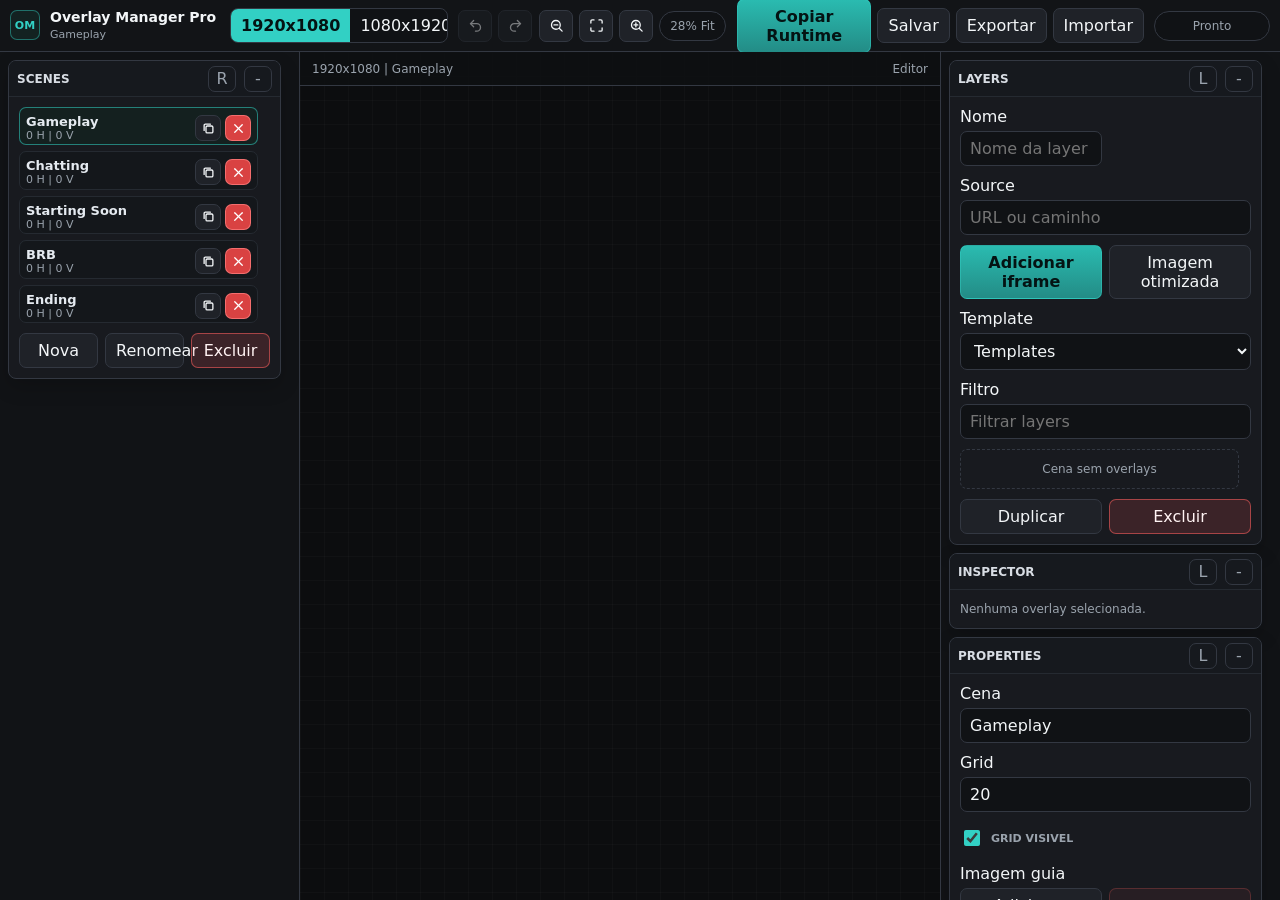
==== index.html @ 8af7e8f6 "Restore optimized image overlays" ====
<!doctype html>
<html lang="pt-BR">
<head>
  <meta charset="UTF-8">
  <meta name="viewport" content="width=device-width, initial-scale=1.0">
  <title>Overlay Manager Pro</title>
  <link rel="stylesheet" href="./styles.css?v=20260509-image-lite">
</head>
<body class="editor-shell">
  <div class="app" id="app">
    <header class="topbar">
      <div class="brand">
        <div class="brand-mark">OM</div>
        <div>
          <h1>Overlay Manager Pro</h1>
          <span id="sceneLabel">Gameplay</span>
        </div>
      </div>

      <div class="topbar-group segmented" aria-label="Layout">
        <button id="layoutHorizontal" type="button" class="segment active" title="Horizontal 1920x1080">1920x1080</button>
        <button id="layoutVertical" type="button" class="segment" title="Vertical 1080x1920">1080x1920</button>
      </div>

      <div class="topbar-group">
        <button id="undoBtn" type="button" class="icon-btn" title="Undo">Undo</button>
        <button id="redoBtn" type="button" class="icon-btn" title="Redo">Redo</button>
      </div>

      <div class="topbar-group">
        <button id="zoomOutBtn" type="button" class="icon-btn" title="Zoom out">-</button>
        <button id="zoomFitBtn" type="button" class="icon-btn" title="Fit">Fit</button>
        <button id="zoomInBtn" type="button" class="icon-btn" title="Zoom in">+</button>
        <span id="zoomLabel" class="pill">100%</span>
      </div>

      <div class="topbar-spacer"></div>

      <div class="topbar-group">
        <button id="copyRuntimeBtn" type="button" class="primary">Copiar Runtime</button>
        <button id="saveBtn" type="button">Salvar</button>
        <button id="exportBtn" type="button">Exportar</button>
        <button id="importBtn" type="button">Importar</button>
      </div>

      <div class="save-state" id="status">Pronto</div>
    </header>

    <div class="editor-layout">
      <aside class="dock dock-left" id="leftDock" aria-label="Paineis esquerda"></aside>

      <main class="canvas-area">
        <div class="canvas-ruler">
          <span id="canvasInfo">1920x1080</span>
          <span id="interactionInfo">Editor</span>
        </div>
        <div class="workspace" id="workspace">
          <div class="stage-wrap" id="stageWrap">
            <div class="stage" id="stage">
              <div class="stage-preview" id="stagePreview"></div>
              <div class="stage-grid" id="gridLayer"></div>
              <div class="stage-objects" id="stageObjects"></div>
              <div class="guides-layer" id="guidesLayer"></div>
            </div>
          </div>
        </div>
      </main>

      <aside class="dock dock-right" id="rightDock" aria-label="Paineis direita"></aside>
    </div>
  </div>

  <input id="importInput" type="file" accept="application/json" hidden>
  <input id="previewImageInput" type="file" accept="image/*" hidden>
  <input id="imageAssetInput" type="file" accept=".png,.jpg,.jpeg,.webp,.avif,.bmp,image/png,image/jpeg,image/webp,image/avif,image/bmp" multiple hidden>

  <script type="module" src="./src/app.js?v=20260509-image-lite"></script>
</body>
</html>
---- styles.css ----
:root {
  --bg: #0d0e10;
  --bg-soft: #121417;
  --panel: #181a1f;
  --panel-2: #1f2228;
  --panel-3: #252a31;
  --line: #333842;
  --line-soft: #252a31;
  --text: #f3f6f8;
  --muted: #9aa3ad;
  --muted-2: #6f7782;
  --accent: #32d0c4;
  --accent-2: #8cc152;
  --danger: #ef5b5b;
  --warn: #f3b44e;
  --shadow: 0 18px 45px rgba(0, 0, 0, 0.42);
  --radius: 8px;
  --font: Inter, ui-sans-serif, system-ui, -apple-system, BlinkMacSystemFont, "Segoe UI", Arial, sans-serif;
}

* {
  box-sizing: border-box;
}

html,
body {
  width: 100%;
  height: 100%;
  margin: 0;
}

body {
  font-family: var(--font);
  color: var(--text);
  background: var(--bg);
  overflow: hidden;
}

button,
input,
select,
textarea {
  font: inherit;
}

button {
  border: 1px solid var(--line);
  border-radius: 7px;
  color: var(--text);
  background: var(--panel-2);
  min-height: 32px;
  padding: 7px 10px;
  cursor: pointer;
  transition: background 140ms ease, border-color 140ms ease, color 140ms ease, transform 140ms ease;
}

button:hover {
  background: var(--panel-3);
  border-color: #48505c;
}

button:active {
  transform: translateY(1px);
}

button:disabled {
  opacity: 0.45;
  cursor: not-allowed;
}

button.primary {
  border-color: rgba(50, 208, 196, 0.46);
  background: linear-gradient(180deg, #2abbb0, #238c86);
  color: #041313;
  font-weight: 700;
}

button.danger {
  border-color: rgba(239, 91, 91, 0.6);
  color: #fff3f3;
  background: rgba(239, 91, 91, 0.16);
}

button.danger:hover {
  border-color: rgba(239, 91, 91, 0.82);
  background: rgba(239, 91, 91, 0.24);
}

button.ghost {
  background: transparent;
}

input,
select,
textarea {
  width: 100%;
  min-height: 32px;
  border: 1px solid var(--line);
  border-radius: 7px;
  color: var(--text);
  background: #101215;
  padding: 7px 9px;
  outline: none;
}

input:focus,
select:focus,
textarea:focus {
  border-color: var(--accent);
  box-shadow: 0 0 0 2px rgba(50, 208, 196, 0.16);
}

input[type="checkbox"] {
  width: 16px;
  height: 16px;
  min-height: 16px;
  padding: 0;
  accent-color: var(--accent);
}

.app {
  width: 100%;
  height: 100%;
  min-height: 0;
  display: grid;
  grid-template-rows: 52px 1fr;
  background:
    linear-gradient(180deg, rgba(255, 255, 255, 0.018), transparent 240px),
    var(--bg);
}

.topbar {
  display: flex;
  align-items: center;
  gap: 10px;
  min-width: 0;
  border-bottom: 1px solid var(--line);
  background: rgba(18, 20, 23, 0.96);
  padding: 8px 10px;
}

.brand {
  display: flex;
  align-items: center;
  gap: 10px;
  min-width: 210px;
}

.brand-mark {
  display: grid;
  place-items: center;
  width: 30px;
  height: 30px;
  border-radius: 7px;
  border: 1px solid rgba(50, 208, 196, 0.45);
  background: #132221;
  color: var(--accent);
  font-size: 11px;
  font-weight: 800;
  letter-spacing: 0;
}

.brand h1 {
  margin: 0;
  font-size: 14px;
  line-height: 1.1;
  letter-spacing: 0;
}

.brand span {
  display: block;
  margin-top: 2px;
  color: var(--muted);
  font-size: 11px;
}

.topbar-group {
  display: flex;
  align-items: center;
  gap: 6px;
  min-width: 0;
}

.topbar-spacer {
  flex: 1 1 auto;
}

.segmented {
  gap: 0;
  border: 1px solid var(--line);
  border-radius: 8px;
  overflow: hidden;
  background: #101215;
}

.segment {
  border: 0;
  border-radius: 0;
  background: transparent;
}

.segment.active {
  background: var(--accent);
  color: #041313;
  font-weight: 800;
}

.icon-btn {
  min-width: 34px;
  padding-left: 9px;
  padding-right: 9px;
}

.icon-only {
  display: inline-grid;
  place-items: center;
  line-height: 0;
}

.icon-only svg {
  width: 15px;
  height: 15px;
  fill: none;
  stroke: currentColor;
  stroke-width: 2.1;
  stroke-linecap: round;
  stroke-linejoin: round;
}

.pill,
.save-state {
  display: inline-flex;
  align-items: center;
  justify-content: center;
  min-height: 30px;
  border: 1px solid var(--line);
  border-radius: 999px;
  color: var(--muted);
  background: #101215;
  padding: 5px 10px;
  font-size: 12px;
  white-space: nowrap;
}

.save-state {
  min-width: 116px;
}

.editor-layout {
  min-height: 0;
  height: 100%;
  overflow: hidden;
  display: grid;
  grid-template-columns: minmax(250px, 300px) minmax(360px, 1fr) minmax(280px, 340px);
}

.dock {
  height: 100%;
  max-height: 100%;
  min-height: 0;
  min-width: 0;
  overflow-x: hidden;
  overflow-y: auto;
  overscroll-behavior: contain;
  scrollbar-gutter: stable;
  display: flex;
  flex-direction: column;
  gap: 8px;
  padding: 8px;
  background: #111316;
}

.dock-left {
  border-right: 1px solid var(--line);
}

.dock-right {
  border-left: 1px solid var(--line);
}

.dock-panel {
  flex: 0 0 auto;
  display: flex;
  flex-direction: column;
  min-width: 0;
  min-height: 0;
  max-height: calc(100vh - 72px);
  border: 1px solid var(--line);
  border-radius: var(--radius);
  background: var(--panel);
  overflow: hidden;
  box-shadow: 0 8px 20px rgba(0, 0, 0, 0.18);
}

.panel-header {
  display: flex;
  align-items: center;
  gap: 8px;
  width: 100%;
  min-height: 36px;
  border-bottom: 1px solid var(--line-soft);
  background: #16191e;
  padding: 0 8px;
}

.panel-title {
  flex: 1 1 auto;
  min-width: 0;
  border: 0;
  background: transparent;
  color: #d8dde4;
  padding: 0;
  text-align: left;
  font-size: 12px;
  font-weight: 800;
  text-transform: uppercase;
}

.panel-action {
  width: 28px;
  min-width: 28px;
  min-height: 26px;
  padding: 0;
  color: var(--muted);
  background: transparent;
}

.panel-content {
  display: flex;
  flex-direction: column;
  gap: 10px;
  min-width: 0;
  min-height: 0;
  overflow-x: hidden;
  overflow-y: auto;
  overscroll-behavior: contain;
  padding: 10px;
}

.dock-panel.collapsed .panel-content {
  display: none;
}

.canvas-area {
  min-width: 0;
  min-height: 0;
  display: grid;
  grid-template-rows: 34px 1fr;
  background:
    linear-gradient(90deg, rgba(255, 255, 255, 0.018) 1px, transparent 1px),
    linear-gradient(rgba(255, 255, 255, 0.018) 1px, transparent 1px),
    #0c0d0f;
  background-size: 24px 24px;
}

.canvas-ruler {
  display: flex;
  align-items: center;
  justify-content: space-between;
  gap: 12px;
  border-bottom: 1px solid var(--line);
  color: var(--muted);
  background: rgba(14, 16, 18, 0.9);
  padding: 0 12px;
  font-size: 12px;
}

.workspace {
  position: relative;
  overflow: auto;
  overscroll-behavior: contain;
  scrollbar-gutter: stable;
  padding: 42px;
  display: grid;
  place-items: center;
}

.dock,
.panel-content,
.scene-list,
.layer-list,
.workspace {
  scrollbar-width: thin;
  scrollbar-color: #48505c #101215;
}

.dock::-webkit-scrollbar,
.panel-content::-webkit-scrollbar,
.scene-list::-webkit-scrollbar,
.layer-list::-webkit-scrollbar,
.workspace::-webkit-scrollbar {
  width: 10px;
  height: 10px;
}

.dock::-webkit-scrollbar-track,
.panel-content::-webkit-scrollbar-track,
.scene-list::-webkit-scrollbar-track,
.layer-list::-webkit-scrollbar-track,
.workspace::-webkit-scrollbar-track {
  background: #101215;
}

.dock::-webkit-scrollbar-thumb,
.panel-content::-webkit-scrollbar-thumb,
.scene-list::-webkit-scrollbar-thumb,
.layer-list::-webkit-scrollbar-thumb,
.workspace::-webkit-scrollbar-thumb {
  border: 2px solid #101215;
  border-radius: 999px;
  background: #48505c;
}

.stage-wrap {
  position: relative;
  flex: none;
  transform-origin: center center;
  box-shadow: var(--shadow);
}

.stage {
  position: relative;
  overflow: hidden;
  background:
    linear-gradient(45deg, #15171b 25%, transparent 25%),
    linear-gradient(-45deg, #15171b 25%, transparent 25%),
    linear-gradient(45deg, transparent 75%, #15171b 75%),
    linear-gradient(-45deg, transparent 75%, #15171b 75%),
    #0f1114;
  background-position: 0 0, 0 10px, 10px -10px, -10px 0;
  background-size: 20px 20px;
  outline: 1px solid rgba(255, 255, 255, 0.14);
}

.stage.drop-target {
  outline: 2px solid var(--accent);
  box-shadow: 0 0 0 5px rgba(50, 208, 196, 0.16), var(--shadow);
}

.stage-preview,
.stage-grid,
.stage-objects,
.guides-layer {
  position: absolute;
  inset: 0;
}

.stage-preview {
  z-index: 0;
  pointer-events: none;
  background-position: center;
  background-repeat: no-repeat;
  background-size: 100% 100%;
}

.stage-grid {
  z-index: 1;
  pointer-events: none;
  opacity: 0.55;
  background-image:
    linear-gradient(rgba(255, 255, 255, 0.045) 1px, transparent 1px),
    linear-gradient(90deg, rgba(255, 255, 255, 0.045) 1px, transparent 1px),
    linear-gradient(rgba(50, 208, 196, 0.11) 1px, transparent 1px),
    linear-gradient(90deg, rgba(50, 208, 196, 0.11) 1px, transparent 1px);
  background-size:
    var(--grid-size, 20px) var(--grid-size, 20px),
    var(--grid-size, 20px) var(--grid-size, 20px),
    calc(var(--grid-size, 20px) * 5) calc(var(--grid-size, 20px) * 5),
    calc(var(--grid-size, 20px) * 5) calc(var(--grid-size, 20px) * 5);
}

.stage-grid.hidden {
  display: none;
}

.guides-layer {
  pointer-events: none;
  z-index: 999999;
}

.stage-objects {
  z-index: 2;
}

.guide {
  position: absolute;
  background: var(--accent);
  box-shadow: 0 0 0 1px rgba(50, 208, 196, 0.18), 0 0 14px rgba(50, 208, 196, 0.38);
}

.guide.vertical {
  top: 0;
  bottom: 0;
  width: 1px;
}

.guide.horizontal {
  left: 0;
  right: 0;
  height: 1px;
}

.overlay-node {
  position: absolute;
  min-width: 12px;
  min-height: 12px;
  border: 1px solid rgba(255, 255, 255, 0.28);
  background: rgba(50, 208, 196, 0.045);
  user-select: none;
  touch-action: none;
  overflow: visible;
  transform-origin: center center;
}

.overlay-node.selected {
  border-color: var(--accent);
  box-shadow: 0 0 0 1px rgba(50, 208, 196, 0.7), 0 0 0 4px rgba(50, 208, 196, 0.1);
}

.overlay-node.locked {
  border-color: rgba(243, 180, 78, 0.7);
}

.overlay-node.hidden {
  display: none;
}

.overlay-viewport {
  position: absolute;
  inset: 0;
  overflow: hidden;
  border-radius: inherit;
  background: transparent;
}

.overlay-scaler {
  position: absolute;
  left: 0;
  top: 0;
  overflow: hidden;
  transform-origin: 0 0;
}

.overlay-media {
  position: absolute;
  max-width: none;
  border: 0;
  pointer-events: none;
  display: block;
  border-radius: inherit;
}

.overlay-media.fill {
  object-fit: fill;
}

.overlay-media.contain {
  object-fit: contain;
}

.overlay-media.cover {
  object-fit: cover;
}

.overlay-placeholder {
  position: absolute;
  inset: 0;
  display: grid;
  place-items: center;
  padding: 10px;
  color: var(--muted);
  background: rgba(16, 18, 21, 0.88);
  text-align: center;
  font-size: 13px;
}

.overlay-label {
  position: absolute;
  left: 0;
  top: -27px;
  max-width: 100%;
  height: 22px;
  display: none;
  align-items: center;
  gap: 6px;
  border: 1px solid rgba(50, 208, 196, 0.35);
  border-radius: 6px;
  color: #e9fbfa;
  background: rgba(12, 14, 16, 0.94);
  padding: 3px 7px;
  font-size: 11px;
  white-space: nowrap;
  overflow: hidden;
  text-overflow: ellipsis;
  pointer-events: none;
}

.overlay-node.selected .overlay-label {
  display: flex;
}

.crop-badge {
  color: var(--warn);
}

.handle {
  position: absolute;
  z-index: 4;
  background: #f6fbfb;
  border: 1px solid #0c0d0f;
  box-shadow: 0 0 0 1px var(--accent);
}

.handle.nw,
.handle.ne,
.handle.sw,
.handle.se {
  width: 10px;
  height: 10px;
  border-radius: 3px;
}

.handle.nw { left: -5px; top: -5px; cursor: nwse-resize; }
.handle.ne { right: -5px; top: -5px; cursor: nesw-resize; }
.handle.sw { left: -5px; bottom: -5px; cursor: nesw-resize; }
.handle.se { right: -5px; bottom: -5px; cursor: nwse-resize; }

.handle.n,
.handle.s {
  left: 50%;
  width: 34px;
  height: 7px;
  border-radius: 999px;
  transform: translateX(-50%);
}

.handle.n { top: -4px; cursor: ns-resize; }
.handle.s { bottom: -4px; cursor: ns-resize; }

.handle.e,
.handle.w {
  top: 50%;
  width: 7px;
  height: 34px;
  border-radius: 999px;
  transform: translateY(-50%);
}

.handle.e { right: -4px; cursor: ew-resize; }
.handle.w { left: -4px; cursor: ew-resize; }

.scene-list,
.layer-list {
  display: flex;
  flex-direction: column;
  gap: 6px;
  min-height: 0;
  overflow-x: hidden;
  overflow-y: auto;
  overscroll-behavior: contain;
  padding-right: 2px;
  scrollbar-gutter: stable;
}

.scene-list {
  max-height: clamp(120px, 24vh, 260px);
}

.layer-list {
  max-height: clamp(220px, 46vh, 620px);
}

.scene-row,
.layer-row {
  display: grid;
  align-items: center;
  gap: 7px;
  min-height: 34px;
  border: 1px solid var(--line-soft);
  border-radius: 7px;
  background: #14171b;
  padding: 6px;
}

.layer-row[draggable="true"] {
  cursor: grab;
}

.layer-row.dragging {
  opacity: 0.55;
  cursor: grabbing;
}

.layer-row.drag-over-before {
  border-top-color: var(--accent);
  box-shadow: inset 0 4px 0 var(--accent), 0 -2px 0 rgba(50, 208, 196, 0.45);
}

.layer-row.drag-over-after {
  border-bottom-color: var(--accent);
  box-shadow: inset 0 -4px 0 var(--accent), 0 2px 0 rgba(50, 208, 196, 0.45);
}

.scene-row {
  grid-template-columns: 1fr auto;
}

.scene-row.active,
.layer-row.active {
  border-color: rgba(50, 208, 196, 0.55);
  background: #14201f;
}

.row-title {
  min-width: 0;
  overflow: hidden;
  color: #e5eaf0;
  font-size: 13px;
  font-weight: 700;
  text-overflow: ellipsis;
  white-space: nowrap;
}

.row-subtitle {
  min-width: 0;
  overflow: hidden;
  color: var(--muted);
  font-size: 11px;
  text-overflow: ellipsis;
  white-space: nowrap;
}

.layer-row {
  grid-template-columns: 42px minmax(0, 1fr);
  align-items: start;
}

.layer-thumb {
  width: 42px;
  height: 30px;
  display: grid;
  place-items: center;
  overflow: hidden;
  border: 1px solid var(--line);
  border-radius: 6px;
  color: var(--muted);
  background: #101215;
  font-size: 10px;
  font-weight: 800;
}

.layer-thumb.muted {
  opacity: 0.45;
}

.layer-thumb img {
  width: 100%;
  height: 100%;
  object-fit: cover;
  display: block;
}

.row-actions {
  grid-column: 2;
  display: flex;
  align-items: center;
  flex-wrap: wrap;
  gap: 4px;
  min-width: 0;
}

.mini-btn {
  width: 26px;
  height: 26px;
  min-width: 26px;
  min-height: 26px;
  padding: 0;
  font-size: 11px;
}

.mini-btn.danger {
  border-color: rgba(255, 128, 128, 0.72);
  color: #fff;
  background: #d94242;
}

.mini-btn.danger:hover {
  border-color: rgba(255, 170, 170, 0.9);
  background: #ef5b5b;
}

.form-grid {
  display: grid;
  grid-template-columns: repeat(2, minmax(0, 1fr));
  gap: 8px;
}

.form-grid.four {
  grid-template-columns: repeat(4, minmax(0, 1fr));
}

.field {
  display: flex;
  flex-direction: column;
  gap: 5px;
  min-width: 0;
}

.field label,
.check-row span {
  color: var(--muted);
  font-size: 11px;
  font-weight: 700;
  text-transform: uppercase;
}

.check-row {
  display: flex;
  align-items: center;
  gap: 8px;
  min-height: 32px;
}

.button-row {
  display: flex;
  flex-wrap: wrap;
  gap: 7px;
}

.button-row > * {
  flex: 1 1 74px;
  min-width: 0;
}

.icon-button-row {
  display: grid;
  grid-template-columns: repeat(6, minmax(0, 1fr));
  gap: 6px;
}

.drop-zone {
  display: grid;
  place-items: center;
  min-height: 42px;
  border: 1px dashed var(--line);
  border-radius: 7px;
  color: var(--muted);
  background: #101215;
  padding: 10px;
  text-align: center;
  font-size: 12px;
}

.drop-zone.drop-active {
  border-color: var(--accent);
  color: #dffbf8;
  background: rgba(50, 208, 196, 0.11);
}

.toast-stack {
  position: fixed;
  right: 16px;
  bottom: 16px;
  z-index: 1000;
  display: flex;
  flex-direction: column;
  gap: 8px;
  pointer-events: none;
}

.toast {
  min-width: 180px;
  max-width: 320px;
  border: 1px solid rgba(50, 208, 196, 0.36);
  border-radius: 7px;
  color: #e9fbfa;
  background: rgba(12, 14, 16, 0.94);
  box-shadow: var(--shadow);
  padding: 9px 11px;
  font-size: 12px;
  opacity: 0;
  transform: translateY(8px);
  transition: opacity 160ms ease, transform 160ms ease;
}

.toast.show {
  opacity: 1;
  transform: translateY(0);
}

.empty {
  border: 1px dashed var(--line);
  border-radius: 7px;
  color: var(--muted);
  padding: 12px;
  text-align: center;
  font-size: 12px;
}

.inspector-empty {
  color: var(--muted);
  font-size: 12px;
  line-height: 1.5;
}

.runtime-shell {
  background: transparent;
}

.runtime-root {
  position: fixed;
  inset: 0;
  overflow: hidden;
  background: transparent;
}

.runtime-stage {
  position: absolute;
  left: 0;
  top: 0;
  overflow: hidden;
  transform-origin: 0 0;
  background: transparent;
  contain: layout paint style;
}

.runtime-stage .overlay-node {
  border: 0;
  background: transparent;
  overflow: hidden;
}

.runtime-stage .overlay-label,
.runtime-stage .handle {
  display: none;
}

.runtime-error {
  position: absolute;
  left: 50%;
  top: 50%;
  width: min(760px, 80%);
  transform: translate(-50%, -50%);
  border: 2px solid rgba(239, 91, 91, 0.8);
  border-radius: 8px;
  color: #fff4f4;
  background: rgba(18, 20, 23, 0.96);
  padding: 22px 26px;
  text-align: center;
  font: 700 30px/1.35 Arial, sans-serif;
}

@media (max-width: 1100px) {
  .topbar {
    flex-wrap: wrap;
    height: auto;
    min-height: 52px;
  }

  .app {
    grid-template-rows: auto 1fr;
  }

  .editor-layout {
    grid-template-columns: 220px minmax(320px, 1fr);
  }

  .dock-right {
    position: absolute;
    right: 0;
    top: 52px;
    bottom: 0;
    width: 300px;
    z-index: 20;
    box-shadow: var(--shadow);
  }
}

@media (max-width: 760px) {
  .editor-layout {
    grid-template-columns: 1fr;
  }

  .dock-left,
  .dock-right {
    display: none;
  }

  .workspace {
    padding: 20px;
  }

  .brand {
    min-width: 160px;
  }
}
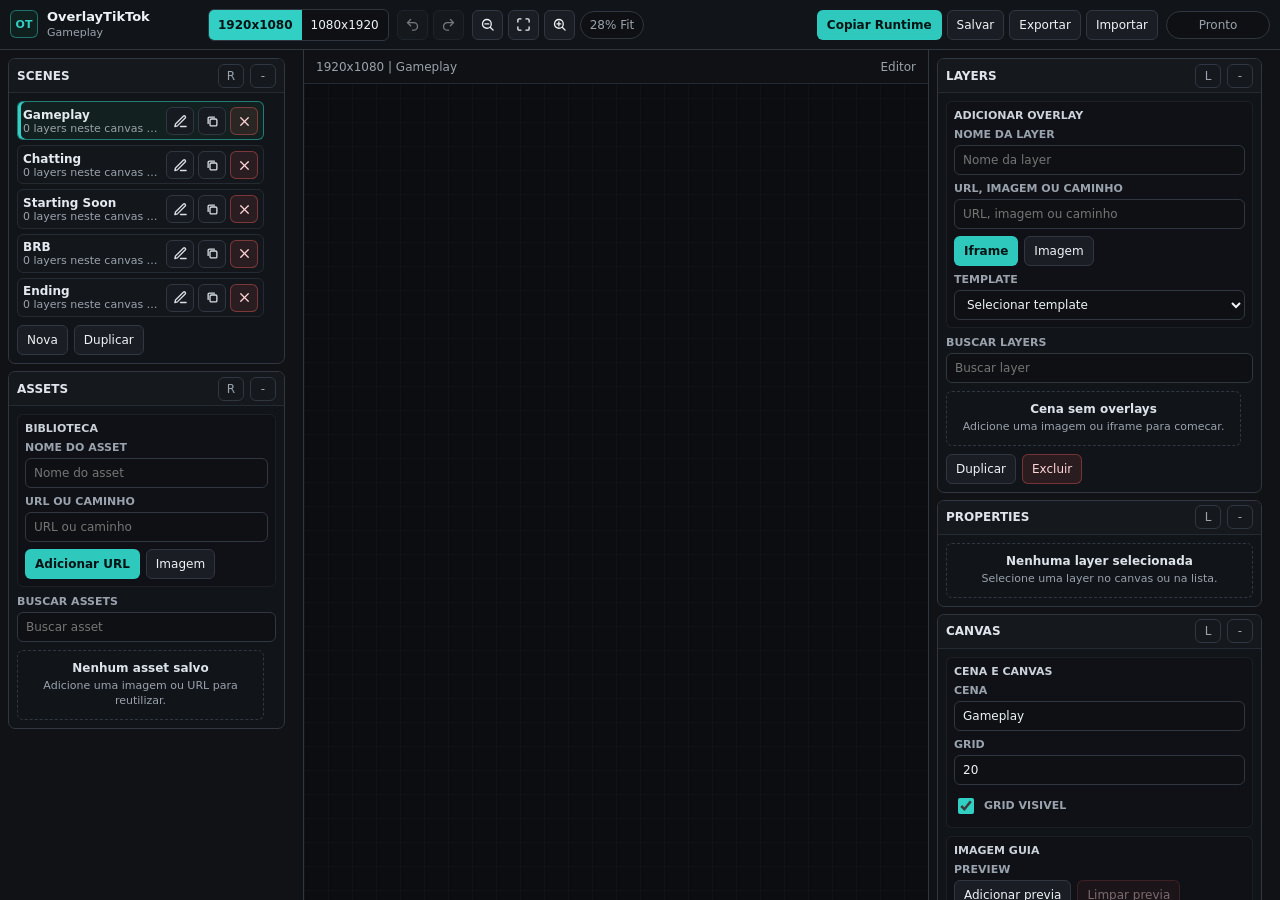
==== commit 7c407df1: "Refine editor UI and assets" ====
--- a/index.html
+++ b/index.html
@@ -3,16 +3,16 @@
 <head>
   <meta charset="UTF-8">
   <meta name="viewport" content="width=device-width, initial-scale=1.0">
-  <title>Overlay Manager Pro</title>
-  <link rel="stylesheet" href="./styles.css?v=20260509-image-lite">
+  <title>OverlayTikTok</title>
+  <link rel="stylesheet" href="./styles.css?v=20260509-editor-refine">
 </head>
 <body class="editor-shell">
   <div class="app" id="app">
     <header class="topbar">
       <div class="brand">
-        <div class="brand-mark">OM</div>
+        <div class="brand-mark">OT</div>
         <div>
-          <h1>Overlay Manager Pro</h1>
+          <h1>OverlayTikTok</h1>
           <span id="sceneLabel">Gameplay</span>
         </div>
       </div>
@@ -23,21 +23,21 @@
       </div>
 
       <div class="topbar-group">
-        <button id="undoBtn" type="button" class="icon-btn" title="Undo">Undo</button>
-        <button id="redoBtn" type="button" class="icon-btn" title="Redo">Redo</button>
+        <button id="undoBtn" type="button" class="icon-btn" title="Desfazer">Desfazer</button>
+        <button id="redoBtn" type="button" class="icon-btn" title="Refazer">Refazer</button>
       </div>
 
       <div class="topbar-group">
-        <button id="zoomOutBtn" type="button" class="icon-btn" title="Zoom out">-</button>
-        <button id="zoomFitBtn" type="button" class="icon-btn" title="Fit">Fit</button>
-        <button id="zoomInBtn" type="button" class="icon-btn" title="Zoom in">+</button>
+        <button id="zoomOutBtn" type="button" class="icon-btn" title="Diminuir zoom">-</button>
+        <button id="zoomFitBtn" type="button" class="icon-btn" title="Fit no stage">Fit</button>
+        <button id="zoomInBtn" type="button" class="icon-btn" title="Aumentar zoom">+</button>
         <span id="zoomLabel" class="pill">100%</span>
       </div>
 
       <div class="topbar-spacer"></div>
 
       <div class="topbar-group">
-        <button id="copyRuntimeBtn" type="button" class="primary">Copiar Runtime</button>
+        <button id="copyRuntimeBtn" type="button" class="primary" title="Copiar para OBS/TikTok">Copiar Runtime</button>
         <button id="saveBtn" type="button">Salvar</button>
         <button id="exportBtn" type="button">Exportar</button>
         <button id="importBtn" type="button">Importar</button>
@@ -74,6 +74,6 @@
   <input id="previewImageInput" type="file" accept="image/*" hidden>
   <input id="imageAssetInput" type="file" accept=".png,.jpg,.jpeg,.webp,.avif,.bmp,image/png,image/jpeg,image/webp,image/avif,image/bmp" multiple hidden>
 
-  <script type="module" src="./src/app.js?v=20260509-image-lite"></script>
+  <script type="module" src="./src/app.js?v=20260509-editor-refine"></script>
 </body>
 </html>
--- a/styles.css
+++ b/styles.css
@@ -1,19 +1,48 @@
 :root {
-  --bg: #0d0e10;
+  --bg-app: #0b0d10;
+  --bg-panel: #111419;
+  --bg-panel-soft: #15181d;
+  --bg-field: #0e1013;
+  --bg-button: #1a1e24;
+  --bg-button-hover: #232932;
+  --border-subtle: #252b33;
+  --border-strong: #46505c;
+  --text-main: #eef3f6;
+  --text-muted: #9aa3ad;
+  --accent: #32d0c4;
+  --accent-soft: rgba(50, 208, 196, 0.12);
+  --danger: #ef5b5b;
+  --danger-soft: rgba(239, 91, 91, 0.12);
+  --control-height-sm: 28px;
+  --control-radius: 6px;
+  --font-ui-xs: 11px;
+  --font-ui-sm: 12px;
+  --panel-padding: 8px;
+  --bg: var(--bg-app);
   --bg-soft: #121417;
-  --panel: #181a1f;
-  --panel-2: #1f2228;
-  --panel-3: #252a31;
-  --line: #333842;
-  --line-soft: #252a31;
-  --text: #f3f6f8;
-  --muted: #9aa3ad;
+  --surface-0: var(--bg-field);
+  --surface-1: #13171c;
+  --surface-2: var(--bg-panel);
+  --surface-3: var(--bg-button-hover);
+  --panel: var(--bg-panel);
+  --panel-2: var(--bg-button);
+  --panel-3: var(--bg-button-hover);
+  --line: #313741;
+  --line-soft: var(--border-subtle);
+  --line-strong: var(--border-strong);
+  --text: var(--text-main);
+  --muted: var(--text-muted);
   --muted-2: #6f7782;
-  --accent: #32d0c4;
   --accent-2: #8cc152;
-  --danger: #ef5b5b;
+  --accent-line: rgba(50, 208, 196, 0.52);
   --warn: #f3b44e;
-  --shadow: 0 18px 45px rgba(0, 0, 0, 0.42);
+  --control-h: 30px;
+  --space-1: 4px;
+  --space-2: 6px;
+  --space-3: 8px;
+  --space-4: 10px;
+  --space-5: 12px;
+  --shadow: 0 12px 28px rgba(0, 0, 0, 0.34);
   --radius: 8px;
   --font: Inter, ui-sans-serif, system-ui, -apple-system, BlinkMacSystemFont, "Segoe UI", Arial, sans-serif;
 }
@@ -45,18 +74,19 @@
 
 button {
   border: 1px solid var(--line);
-  border-radius: 7px;
+  border-radius: var(--control-radius);
   color: var(--text);
   background: var(--panel-2);
-  min-height: 32px;
-  padding: 7px 10px;
+  min-height: var(--control-h);
+  padding: 5px 9px;
   cursor: pointer;
-  transition: background 140ms ease, border-color 140ms ease, color 140ms ease, transform 140ms ease;
+  font-size: var(--font-ui-sm);
+  transition: background 120ms ease, border-color 120ms ease, color 120ms ease, transform 120ms ease;
 }
 
 button:hover {
   background: var(--panel-3);
-  border-color: #48505c;
+  border-color: var(--line-strong);
 }
 
 button:active {
@@ -68,22 +98,36 @@
   cursor: not-allowed;
 }
 
+button:focus-visible,
+input:focus-visible,
+select:focus-visible,
+textarea:focus-visible {
+  border-color: var(--accent);
+  box-shadow: 0 0 0 2px rgba(50, 208, 196, 0.18);
+  outline: none;
+}
+
 button.primary {
-  border-color: rgba(50, 208, 196, 0.46);
-  background: linear-gradient(180deg, #2abbb0, #238c86);
+  border-color: var(--accent-line);
+  background: #2fc8bc;
   color: #041313;
   font-weight: 700;
 }
 
+button.primary:hover {
+  border-color: rgba(50, 208, 196, 0.78);
+  background: #31c9bd;
+}
+
 button.danger {
-  border-color: rgba(239, 91, 91, 0.6);
-  color: #fff3f3;
-  background: rgba(239, 91, 91, 0.16);
+  border-color: rgba(239, 91, 91, 0.38);
+  color: #ffd6d6;
+  background: var(--danger-soft);
 }
 
 button.danger:hover {
-  border-color: rgba(239, 91, 91, 0.82);
-  background: rgba(239, 91, 91, 0.24);
+  border-color: rgba(239, 91, 91, 0.62);
+  background: rgba(239, 91, 91, 0.18);
 }
 
 button.ghost {
@@ -94,20 +138,20 @@
 select,
 textarea {
   width: 100%;
-  min-height: 32px;
+  min-height: var(--control-h);
   border: 1px solid var(--line);
-  border-radius: 7px;
+  border-radius: var(--control-radius);
   color: var(--text);
-  background: #101215;
-  padding: 7px 9px;
+  background: var(--surface-0);
+  padding: 5px 8px;
+  font-size: var(--font-ui-sm);
   outline: none;
 }
 
-input:focus,
-select:focus,
-textarea:focus {
-  border-color: var(--accent);
-  box-shadow: 0 0 0 2px rgba(50, 208, 196, 0.16);
+input:hover,
+select:hover,
+textarea:hover {
+  border-color: #3f4651;
 }
 
 input[type="checkbox"] {
@@ -118,12 +162,22 @@
   accent-color: var(--accent);
 }
 
+input[type="range"] {
+  padding: 0;
+  accent-color: var(--accent);
+}
+
+input[type="color"] {
+  min-height: var(--control-h);
+  padding: 3px;
+}
+
 .app {
   width: 100%;
   height: 100%;
   min-height: 0;
   display: grid;
-  grid-template-rows: 52px 1fr;
+  grid-template-rows: 50px 1fr;
   background:
     linear-gradient(180deg, rgba(255, 255, 255, 0.018), transparent 240px),
     var(--bg);
@@ -132,28 +186,28 @@
 .topbar {
   display: flex;
   align-items: center;
-  gap: 10px;
+  gap: 8px;
   min-width: 0;
   border-bottom: 1px solid var(--line);
-  background: rgba(18, 20, 23, 0.96);
-  padding: 8px 10px;
+  background: #111419;
+  padding: 7px 10px;
 }
 
 .brand {
   display: flex;
   align-items: center;
-  gap: 10px;
-  min-width: 210px;
+  gap: 9px;
+  min-width: 190px;
 }
 
 .brand-mark {
   display: grid;
   place-items: center;
-  width: 30px;
-  height: 30px;
-  border-radius: 7px;
+  width: 28px;
+  height: 28px;
+  border-radius: var(--control-radius);
   border: 1px solid rgba(50, 208, 196, 0.45);
-  background: #132221;
+  background: #10201f;
   color: var(--accent);
   font-size: 11px;
   font-weight: 800;
@@ -162,7 +216,7 @@
 
 .brand h1 {
   margin: 0;
-  font-size: 14px;
+  font-size: 13px;
   line-height: 1.1;
   letter-spacing: 0;
 }
@@ -171,13 +225,13 @@
   display: block;
   margin-top: 2px;
   color: var(--muted);
-  font-size: 11px;
+  font-size: var(--font-ui-xs);
 }
 
 .topbar-group {
   display: flex;
   align-items: center;
-  gap: 6px;
+  gap: 5px;
   min-width: 0;
 }
 
@@ -188,9 +242,9 @@
 .segmented {
   gap: 0;
   border: 1px solid var(--line);
-  border-radius: 8px;
-  overflow: hidden;
-  background: #101215;
+  border-radius: var(--control-radius);
+  overflow: hidden;
+  background: var(--surface-0);
 }
 
 .segment {
@@ -206,9 +260,9 @@
 }
 
 .icon-btn {
-  min-width: 34px;
-  padding-left: 9px;
-  padding-right: 9px;
+  min-width: 30px;
+  padding-left: 7px;
+  padding-right: 7px;
 }
 
 .icon-only {
@@ -232,18 +286,18 @@
   display: inline-flex;
   align-items: center;
   justify-content: center;
-  min-height: 30px;
+  min-height: 28px;
   border: 1px solid var(--line);
   border-radius: 999px;
   color: var(--muted);
-  background: #101215;
-  padding: 5px 10px;
-  font-size: 12px;
+  background: var(--surface-0);
+  padding: 4px 9px;
+  font-size: var(--font-ui-sm);
   white-space: nowrap;
 }
 
 .save-state {
-  min-width: 116px;
+  min-width: 104px;
 }
 
 .editor-layout {
@@ -251,7 +305,7 @@
   height: 100%;
   overflow: hidden;
   display: grid;
-  grid-template-columns: minmax(250px, 300px) minmax(360px, 1fr) minmax(280px, 340px);
+  grid-template-columns: minmax(260px, 304px) minmax(360px, 1fr) minmax(300px, 352px);
 }
 
 .dock {
@@ -265,9 +319,9 @@
   scrollbar-gutter: stable;
   display: flex;
   flex-direction: column;
-  gap: 8px;
-  padding: 8px;
-  background: #111316;
+  gap: 7px;
+  padding: var(--panel-padding);
+  background: #101215;
 }
 
 .dock-left {
@@ -286,20 +340,20 @@
   min-height: 0;
   max-height: calc(100vh - 72px);
   border: 1px solid var(--line);
-  border-radius: var(--radius);
-  background: var(--panel);
-  overflow: hidden;
-  box-shadow: 0 8px 20px rgba(0, 0, 0, 0.18);
+  border-radius: 7px;
+  background: var(--surface-2);
+  overflow: hidden;
+  box-shadow: none;
 }
 
 .panel-header {
   display: flex;
   align-items: center;
-  gap: 8px;
+  gap: 6px;
   width: 100%;
-  min-height: 36px;
+  min-height: 34px;
   border-bottom: 1px solid var(--line-soft);
-  background: #16191e;
+  background: #15181d;
   padding: 0 8px;
 }
 
@@ -308,33 +362,38 @@
   min-width: 0;
   border: 0;
   background: transparent;
-  color: #d8dde4;
+  color: #dfe5eb;
   padding: 0;
   text-align: left;
-  font-size: 12px;
+  font-size: var(--font-ui-sm);
   font-weight: 800;
   text-transform: uppercase;
 }
 
 .panel-action {
-  width: 28px;
-  min-width: 28px;
-  min-height: 26px;
+  width: 26px;
+  min-width: 26px;
+  min-height: 24px;
   padding: 0;
   color: var(--muted);
   background: transparent;
 }
 
+.panel-action:hover {
+  color: var(--text);
+  background: var(--surface-3);
+}
+
 .panel-content {
   display: flex;
   flex-direction: column;
-  gap: 10px;
+  gap: 8px;
   min-width: 0;
   min-height: 0;
   overflow-x: hidden;
   overflow-y: auto;
   overscroll-behavior: contain;
-  padding: 10px;
+  padding: var(--panel-padding);
 }
 
 .dock-panel.collapsed .panel-content {
@@ -349,7 +408,7 @@
   background:
     linear-gradient(90deg, rgba(255, 255, 255, 0.018) 1px, transparent 1px),
     linear-gradient(rgba(255, 255, 255, 0.018) 1px, transparent 1px),
-    #0c0d0f;
+    #0b0d10;
   background-size: 24px 24px;
 }
 
@@ -358,9 +417,9 @@
   align-items: center;
   justify-content: space-between;
   gap: 12px;
-  border-bottom: 1px solid var(--line);
+  border-bottom: 1px solid var(--line-soft);
   color: var(--muted);
-  background: rgba(14, 16, 18, 0.9);
+  background: #0f1114;
   padding: 0 12px;
   font-size: 12px;
 }
@@ -370,7 +429,7 @@
   overflow: auto;
   overscroll-behavior: contain;
   scrollbar-gutter: stable;
-  padding: 42px;
+  padding: 40px;
   display: grid;
   place-items: center;
 }
@@ -379,24 +438,27 @@
 .panel-content,
 .scene-list,
 .layer-list,
+.asset-list,
 .workspace {
   scrollbar-width: thin;
-  scrollbar-color: #48505c #101215;
+  scrollbar-color: #3d4652 #101215;
 }
 
 .dock::-webkit-scrollbar,
 .panel-content::-webkit-scrollbar,
 .scene-list::-webkit-scrollbar,
 .layer-list::-webkit-scrollbar,
+.asset-list::-webkit-scrollbar,
 .workspace::-webkit-scrollbar {
-  width: 10px;
-  height: 10px;
+  width: 9px;
+  height: 9px;
 }
 
 .dock::-webkit-scrollbar-track,
 .panel-content::-webkit-scrollbar-track,
 .scene-list::-webkit-scrollbar-track,
 .layer-list::-webkit-scrollbar-track,
+.asset-list::-webkit-scrollbar-track,
 .workspace::-webkit-scrollbar-track {
   background: #101215;
 }
@@ -405,17 +467,18 @@
 .panel-content::-webkit-scrollbar-thumb,
 .scene-list::-webkit-scrollbar-thumb,
 .layer-list::-webkit-scrollbar-thumb,
+.asset-list::-webkit-scrollbar-thumb,
 .workspace::-webkit-scrollbar-thumb {
   border: 2px solid #101215;
   border-radius: 999px;
-  background: #48505c;
+  background: #3d4652;
 }
 
 .stage-wrap {
   position: relative;
   flex: none;
   transform-origin: center center;
-  box-shadow: var(--shadow);
+  box-shadow: 0 0 0 1px rgba(255, 255, 255, 0.1), var(--shadow);
 }
 
 .stage {
@@ -429,7 +492,7 @@
     #0f1114;
   background-position: 0 0, 0 10px, 10px -10px, -10px 0;
   background-size: 20px 20px;
-  outline: 1px solid rgba(255, 255, 255, 0.14);
+  outline: 1px solid rgba(212, 223, 230, 0.18);
 }
 
 .stage.drop-target {
@@ -456,12 +519,12 @@
 .stage-grid {
   z-index: 1;
   pointer-events: none;
-  opacity: 0.55;
+  opacity: 0.42;
   background-image:
-    linear-gradient(rgba(255, 255, 255, 0.045) 1px, transparent 1px),
-    linear-gradient(90deg, rgba(255, 255, 255, 0.045) 1px, transparent 1px),
-    linear-gradient(rgba(50, 208, 196, 0.11) 1px, transparent 1px),
-    linear-gradient(90deg, rgba(50, 208, 196, 0.11) 1px, transparent 1px);
+    linear-gradient(rgba(255, 255, 255, 0.035) 1px, transparent 1px),
+    linear-gradient(90deg, rgba(255, 255, 255, 0.035) 1px, transparent 1px),
+    linear-gradient(rgba(50, 208, 196, 0.075) 1px, transparent 1px),
+    linear-gradient(90deg, rgba(50, 208, 196, 0.075) 1px, transparent 1px);
   background-size:
     var(--grid-size, 20px) var(--grid-size, 20px),
     var(--grid-size, 20px) var(--grid-size, 20px),
@@ -485,7 +548,7 @@
 .guide {
   position: absolute;
   background: var(--accent);
-  box-shadow: 0 0 0 1px rgba(50, 208, 196, 0.18), 0 0 14px rgba(50, 208, 196, 0.38);
+  box-shadow: 0 0 0 1px rgba(50, 208, 196, 0.18);
 }
 
 .guide.vertical {
@@ -514,11 +577,16 @@
 
 .overlay-node.selected {
   border-color: var(--accent);
-  box-shadow: 0 0 0 1px rgba(50, 208, 196, 0.7), 0 0 0 4px rgba(50, 208, 196, 0.1);
+  box-shadow: 0 0 0 1px rgba(50, 208, 196, 0.72), 0 0 0 2px rgba(50, 208, 196, 0.1);
 }
 
 .overlay-node.locked {
   border-color: rgba(243, 180, 78, 0.7);
+}
+
+.overlay-node.crop-active {
+  border-color: var(--warn);
+  box-shadow: 0 0 0 1px rgba(243, 180, 78, 0.72), 0 0 0 2px rgba(243, 180, 78, 0.1);
 }
 
 .overlay-node.hidden {
@@ -583,7 +651,7 @@
   display: none;
   align-items: center;
   gap: 6px;
-  border: 1px solid rgba(50, 208, 196, 0.35);
+  border: 1px solid rgba(50, 208, 196, 0.42);
   border-radius: 6px;
   color: #e9fbfa;
   background: rgba(12, 14, 16, 0.94);
@@ -601,23 +669,29 @@
 
 .crop-badge {
   color: var(--warn);
+  font-weight: 800;
 }
 
 .handle {
   position: absolute;
   z-index: 4;
-  background: #f6fbfb;
-  border: 1px solid #0c0d0f;
+  background: #dffbf8;
+  border: 1px solid #061716;
   box-shadow: 0 0 0 1px var(--accent);
+}
+
+.overlay-node.crop-active .handle {
+  background: #fff0c7;
+  box-shadow: 0 0 0 1px var(--warn);
 }
 
 .handle.nw,
 .handle.ne,
 .handle.sw,
 .handle.se {
-  width: 10px;
-  height: 10px;
-  border-radius: 3px;
+  width: 9px;
+  height: 9px;
+  border-radius: 2px;
 }
 
 .handle.nw { left: -5px; top: -5px; cursor: nwse-resize; }
@@ -628,8 +702,8 @@
 .handle.n,
 .handle.s {
   left: 50%;
-  width: 34px;
-  height: 7px;
+  width: 30px;
+  height: 6px;
   border-radius: 999px;
   transform: translateX(-50%);
 }
@@ -640,8 +714,8 @@
 .handle.e,
 .handle.w {
   top: 50%;
-  width: 7px;
-  height: 34px;
+  width: 6px;
+  height: 30px;
   border-radius: 999px;
   transform: translateY(-50%);
 }
@@ -650,10 +724,11 @@
 .handle.w { left: -4px; cursor: ew-resize; }
 
 .scene-list,
-.layer-list {
+.layer-list,
+.asset-list {
   display: flex;
   flex-direction: column;
-  gap: 6px;
+  gap: 5px;
   min-height: 0;
   overflow-x: hidden;
   overflow-y: auto;
@@ -663,23 +738,36 @@
 }
 
 .scene-list {
-  max-height: clamp(120px, 24vh, 260px);
+  max-height: clamp(120px, 24vh, 250px);
 }
 
 .layer-list {
   max-height: clamp(220px, 46vh, 620px);
 }
 
+.asset-list {
+  max-height: clamp(130px, 28vh, 320px);
+}
+
 .scene-row,
-.layer-row {
+.layer-row,
+.asset-row {
   display: grid;
   align-items: center;
-  gap: 7px;
-  min-height: 34px;
+  gap: 6px;
+  min-height: 32px;
   border: 1px solid var(--line-soft);
-  border-radius: 7px;
-  background: #14171b;
-  padding: 6px;
+  border-radius: 6px;
+  background: var(--surface-1);
+  padding: 5px;
+  transition: background 120ms ease, border-color 120ms ease, opacity 120ms ease;
+}
+
+.scene-row:hover,
+.layer-row:hover,
+.asset-row:hover {
+  border-color: #3f4651;
+  background: #171b20;
 }
 
 .layer-row[draggable="true"] {
@@ -705,17 +793,34 @@
   grid-template-columns: 1fr auto;
 }
 
+.asset-row {
+  grid-template-columns: 38px minmax(0, 1fr) auto;
+}
+
 .scene-row.active,
 .layer-row.active {
-  border-color: rgba(50, 208, 196, 0.55);
-  background: #14201f;
+  border-color: var(--accent-line);
+  background: #12211f;
+  box-shadow: inset 3px 0 0 var(--accent);
+}
+
+.layer-row.is-hidden {
+  opacity: 0.58;
+}
+
+.layer-row.is-locked {
+  border-color: rgba(243, 180, 78, 0.42);
+}
+
+.layer-row.has-crop:not(.active) {
+  border-color: rgba(243, 180, 78, 0.28);
 }
 
 .row-title {
   min-width: 0;
   overflow: hidden;
   color: #e5eaf0;
-  font-size: 13px;
+  font-size: 12px;
   font-weight: 700;
   text-overflow: ellipsis;
   white-space: nowrap;
@@ -725,19 +830,69 @@
   min-width: 0;
   overflow: hidden;
   color: var(--muted);
-  font-size: 11px;
+  font-size: var(--font-ui-xs);
   text-overflow: ellipsis;
   white-space: nowrap;
 }
 
 .layer-row {
-  grid-template-columns: 42px minmax(0, 1fr);
+  grid-template-columns: 38px minmax(0, 1fr);
   align-items: start;
 }
 
+.layer-info,
+.asset-info,
+.scene-info {
+  min-width: 0;
+}
+
+.layer-title-line {
+  display: flex;
+  align-items: center;
+  gap: 6px;
+  min-width: 0;
+}
+
+.layer-title-line .row-title {
+  flex: 1 1 auto;
+}
+
+.layer-badges {
+  display: inline-flex;
+  flex: 0 0 auto;
+  gap: 4px;
+}
+
+.layer-badge {
+  display: inline-flex;
+  align-items: center;
+  min-height: 16px;
+  border: 1px solid var(--line);
+  border-radius: 999px;
+  color: var(--muted);
+  background: #0f1114;
+  padding: 1px 5px;
+  font-size: 9px;
+  font-weight: 800;
+  line-height: 1;
+  text-transform: uppercase;
+}
+
+.layer-badge.warn,
+.layer-badge.crop {
+  border-color: rgba(243, 180, 78, 0.38);
+  color: #f6c76d;
+  background: rgba(243, 180, 78, 0.08);
+}
+
+.layer-badge.muted {
+  border-color: rgba(154, 163, 173, 0.28);
+  color: #b1bac4;
+}
+
 .layer-thumb {
-  width: 42px;
-  height: 30px;
+  width: 38px;
+  height: 28px;
   display: grid;
   place-items: center;
   overflow: hidden;
@@ -749,10 +904,31 @@
   font-weight: 800;
 }
 
+.asset-thumb {
+  width: 38px;
+  height: 28px;
+  display: grid;
+  place-items: center;
+  overflow: hidden;
+  border: 1px solid var(--line);
+  border-radius: 6px;
+  color: var(--muted);
+  background: #101215;
+  font-size: 10px;
+  font-weight: 800;
+}
+
+.layer-row.active .layer-thumb {
+  border-color: rgba(50, 208, 196, 0.55);
+  color: #dffbf8;
+  background: rgba(50, 208, 196, 0.08);
+}
+
 .layer-thumb.muted {
   opacity: 0.45;
 }
 
+.asset-thumb img,
 .layer-thumb img {
   width: 100%;
   height: 100%;
@@ -769,30 +945,43 @@
   min-width: 0;
 }
 
+.scene-row .row-actions,
+.asset-row .row-actions {
+  grid-column: auto;
+  flex-wrap: nowrap;
+}
+
 .mini-btn {
-  width: 26px;
-  height: 26px;
-  min-width: 26px;
-  min-height: 26px;
+  width: var(--control-height-sm);
+  height: var(--control-height-sm);
+  min-width: var(--control-height-sm);
+  min-height: var(--control-height-sm);
   padding: 0;
   font-size: 11px;
+  color: #d8dee6;
+  background: #171a20;
+}
+
+.mini-btn:hover {
+  color: #fff;
+  background: #222730;
 }
 
 .mini-btn.danger {
-  border-color: rgba(255, 128, 128, 0.72);
-  color: #fff;
-  background: #d94242;
+  border-color: rgba(239, 91, 91, 0.42);
+  color: #ffd4d4;
+  background: rgba(239, 91, 91, 0.1);
 }
 
 .mini-btn.danger:hover {
-  border-color: rgba(255, 170, 170, 0.9);
-  background: #ef5b5b;
+  border-color: rgba(239, 91, 91, 0.68);
+  background: rgba(239, 91, 91, 0.18);
 }
 
 .form-grid {
   display: grid;
   grid-template-columns: repeat(2, minmax(0, 1fr));
-  gap: 8px;
+  gap: 7px;
 }
 
 .form-grid.four {
@@ -802,40 +991,81 @@
 .field {
   display: flex;
   flex-direction: column;
-  gap: 5px;
-  min-width: 0;
-}
-
+  gap: 4px;
+  min-width: 0;
+}
+
+.field > span,
 .field label,
 .check-row span {
   color: var(--muted);
-  font-size: 11px;
+  font-size: var(--font-ui-xs);
   font-weight: 700;
   text-transform: uppercase;
 }
 
+.field-note {
+  border: 1px solid rgba(243, 180, 78, 0.26);
+  border-radius: 6px;
+  color: #e4bd72;
+  background: rgba(243, 180, 78, 0.07);
+  padding: 7px 8px;
+  font-size: var(--font-ui-sm);
+  line-height: 1.35;
+}
+
+.control-section {
+  display: flex;
+  flex-direction: column;
+  gap: 6px;
+  min-width: 0;
+  border: 1px solid rgba(255, 255, 255, 0.055);
+  border-radius: 6px;
+  background: rgba(15, 17, 20, 0.46);
+  padding: 7px;
+}
+
+.section-title {
+  color: #cbd2da;
+  font-size: var(--font-ui-xs);
+  font-weight: 800;
+  letter-spacing: 0;
+  text-transform: uppercase;
+}
+
+.section-body {
+  display: flex;
+  flex-direction: column;
+  gap: 7px;
+  min-width: 0;
+}
+
 .check-row {
   display: flex;
   align-items: center;
-  gap: 8px;
-  min-height: 32px;
+  gap: 7px;
+  min-height: 28px;
 }
 
 .button-row {
   display: flex;
   flex-wrap: wrap;
-  gap: 7px;
+  gap: 6px;
 }
 
 .button-row > * {
   flex: 1 1 74px;
   min-width: 0;
+}
+
+.compact-actions > * {
+  flex: 0 1 auto;
 }
 
 .icon-button-row {
   display: grid;
   grid-template-columns: repeat(6, minmax(0, 1fr));
-  gap: 6px;
+  gap: 5px;
 }
 
 .drop-zone {
@@ -890,17 +1120,25 @@
 
 .empty {
   border: 1px dashed var(--line);
-  border-radius: 7px;
+  border-radius: 6px;
   color: var(--muted);
-  padding: 12px;
+  display: flex;
+  flex-direction: column;
+  gap: 4px;
+  padding: 10px;
   text-align: center;
-  font-size: 12px;
-}
-
-.inspector-empty {
+  font-size: var(--font-ui-sm);
+}
+
+.empty strong {
+  color: #dce4ea;
+  font-size: var(--font-ui-sm);
+}
+
+.empty span {
   color: var(--muted);
-  font-size: 12px;
-  line-height: 1.5;
+  font-size: var(--font-ui-xs);
+  line-height: 1.35;
 }
 
 .runtime-shell {
@@ -954,7 +1192,7 @@
   .topbar {
     flex-wrap: wrap;
     height: auto;
-    min-height: 52px;
+    min-height: 50px;
   }
 
   .app {
@@ -968,7 +1206,7 @@
   .dock-right {
     position: absolute;
     right: 0;
-    top: 52px;
+    top: 50px;
     bottom: 0;
     width: 300px;
     z-index: 20;
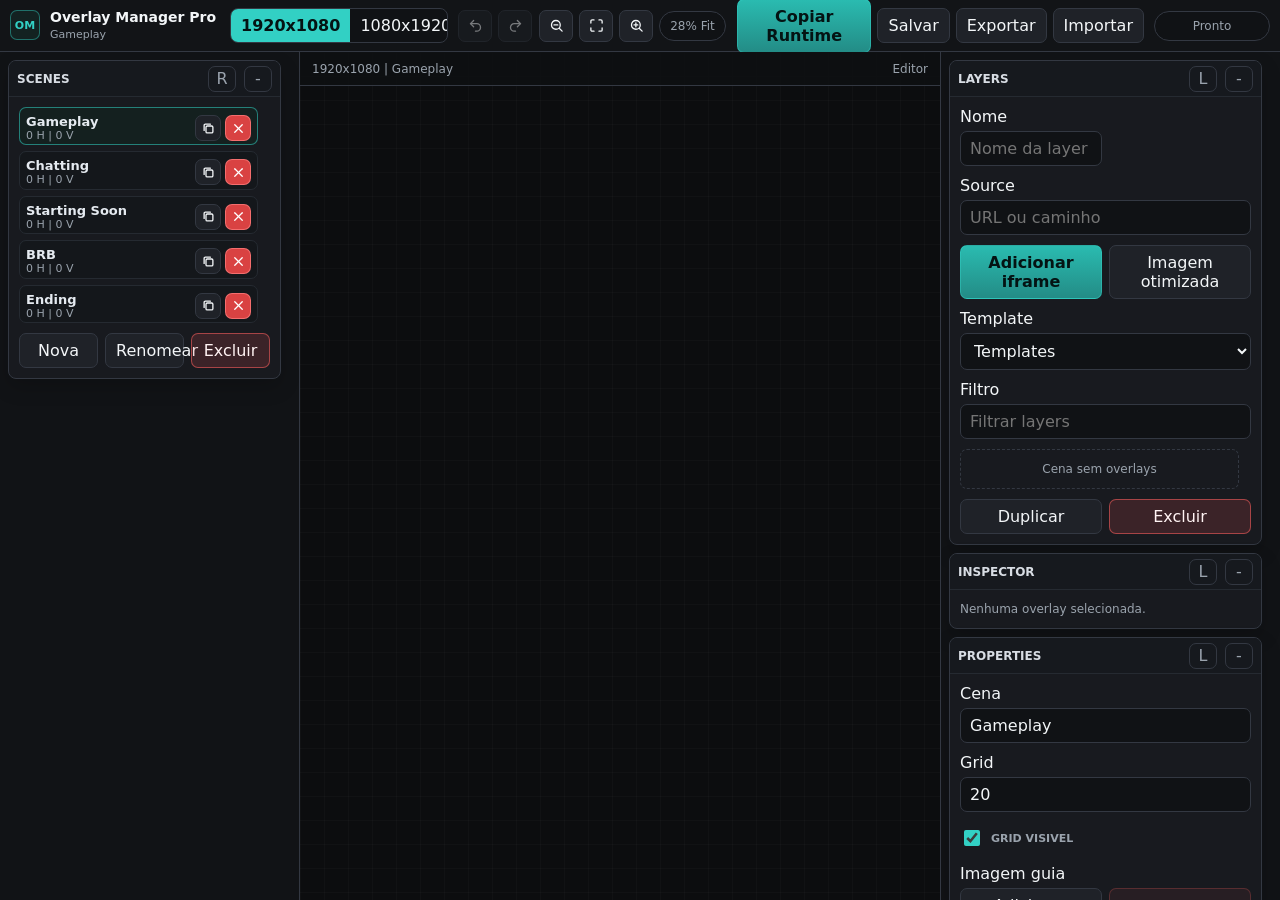
==== commit 6922faec: "Revert "Refine editor UI and assets" This reverts commit 7c407df1fb6373f660666145bf970f63280d7bc4." ====
--- a/index.html
+++ b/index.html
@@ -3,16 +3,16 @@
 <head>
   <meta charset="UTF-8">
   <meta name="viewport" content="width=device-width, initial-scale=1.0">
-  <title>OverlayTikTok</title>
-  <link rel="stylesheet" href="./styles.css?v=20260509-editor-refine">
+  <title>Overlay Manager Pro</title>
+  <link rel="stylesheet" href="./styles.css?v=20260509-shift-free-scale">
 </head>
 <body class="editor-shell">
   <div class="app" id="app">
     <header class="topbar">
       <div class="brand">
-        <div class="brand-mark">OT</div>
+        <div class="brand-mark">OM</div>
         <div>
-          <h1>OverlayTikTok</h1>
+          <h1>Overlay Manager Pro</h1>
           <span id="sceneLabel">Gameplay</span>
         </div>
       </div>
@@ -23,21 +23,21 @@
       </div>
 
       <div class="topbar-group">
-        <button id="undoBtn" type="button" class="icon-btn" title="Desfazer">Desfazer</button>
-        <button id="redoBtn" type="button" class="icon-btn" title="Refazer">Refazer</button>
+        <button id="undoBtn" type="button" class="icon-btn" title="Undo">Undo</button>
+        <button id="redoBtn" type="button" class="icon-btn" title="Redo">Redo</button>
       </div>
 
       <div class="topbar-group">
-        <button id="zoomOutBtn" type="button" class="icon-btn" title="Diminuir zoom">-</button>
-        <button id="zoomFitBtn" type="button" class="icon-btn" title="Fit no stage">Fit</button>
-        <button id="zoomInBtn" type="button" class="icon-btn" title="Aumentar zoom">+</button>
+        <button id="zoomOutBtn" type="button" class="icon-btn" title="Zoom out">-</button>
+        <button id="zoomFitBtn" type="button" class="icon-btn" title="Fit">Fit</button>
+        <button id="zoomInBtn" type="button" class="icon-btn" title="Zoom in">+</button>
         <span id="zoomLabel" class="pill">100%</span>
       </div>
 
       <div class="topbar-spacer"></div>
 
       <div class="topbar-group">
-        <button id="copyRuntimeBtn" type="button" class="primary" title="Copiar para OBS/TikTok">Copiar Runtime</button>
+        <button id="copyRuntimeBtn" type="button" class="primary">Copiar Runtime</button>
         <button id="saveBtn" type="button">Salvar</button>
         <button id="exportBtn" type="button">Exportar</button>
         <button id="importBtn" type="button">Importar</button>
@@ -74,6 +74,6 @@
   <input id="previewImageInput" type="file" accept="image/*" hidden>
   <input id="imageAssetInput" type="file" accept=".png,.jpg,.jpeg,.webp,.avif,.bmp,image/png,image/jpeg,image/webp,image/avif,image/bmp" multiple hidden>
 
-  <script type="module" src="./src/app.js?v=20260509-editor-refine"></script>
+  <script type="module" src="./src/app.js?v=20260509-shift-free-scale"></script>
 </body>
 </html>
--- a/styles.css
+++ b/styles.css
@@ -1,48 +1,19 @@
 :root {
-  --bg-app: #0b0d10;
-  --bg-panel: #111419;
-  --bg-panel-soft: #15181d;
-  --bg-field: #0e1013;
-  --bg-button: #1a1e24;
-  --bg-button-hover: #232932;
-  --border-subtle: #252b33;
-  --border-strong: #46505c;
-  --text-main: #eef3f6;
-  --text-muted: #9aa3ad;
+  --bg: #0d0e10;
+  --bg-soft: #121417;
+  --panel: #181a1f;
+  --panel-2: #1f2228;
+  --panel-3: #252a31;
+  --line: #333842;
+  --line-soft: #252a31;
+  --text: #f3f6f8;
+  --muted: #9aa3ad;
+  --muted-2: #6f7782;
   --accent: #32d0c4;
-  --accent-soft: rgba(50, 208, 196, 0.12);
+  --accent-2: #8cc152;
   --danger: #ef5b5b;
-  --danger-soft: rgba(239, 91, 91, 0.12);
-  --control-height-sm: 28px;
-  --control-radius: 6px;
-  --font-ui-xs: 11px;
-  --font-ui-sm: 12px;
-  --panel-padding: 8px;
-  --bg: var(--bg-app);
-  --bg-soft: #121417;
-  --surface-0: var(--bg-field);
-  --surface-1: #13171c;
-  --surface-2: var(--bg-panel);
-  --surface-3: var(--bg-button-hover);
-  --panel: var(--bg-panel);
-  --panel-2: var(--bg-button);
-  --panel-3: var(--bg-button-hover);
-  --line: #313741;
-  --line-soft: var(--border-subtle);
-  --line-strong: var(--border-strong);
-  --text: var(--text-main);
-  --muted: var(--text-muted);
-  --muted-2: #6f7782;
-  --accent-2: #8cc152;
-  --accent-line: rgba(50, 208, 196, 0.52);
   --warn: #f3b44e;
-  --control-h: 30px;
-  --space-1: 4px;
-  --space-2: 6px;
-  --space-3: 8px;
-  --space-4: 10px;
-  --space-5: 12px;
-  --shadow: 0 12px 28px rgba(0, 0, 0, 0.34);
+  --shadow: 0 18px 45px rgba(0, 0, 0, 0.42);
   --radius: 8px;
   --font: Inter, ui-sans-serif, system-ui, -apple-system, BlinkMacSystemFont, "Segoe UI", Arial, sans-serif;
 }
@@ -74,19 +45,18 @@
 
 button {
   border: 1px solid var(--line);
-  border-radius: var(--control-radius);
+  border-radius: 7px;
   color: var(--text);
   background: var(--panel-2);
-  min-height: var(--control-h);
-  padding: 5px 9px;
+  min-height: 32px;
+  padding: 7px 10px;
   cursor: pointer;
-  font-size: var(--font-ui-sm);
-  transition: background 120ms ease, border-color 120ms ease, color 120ms ease, transform 120ms ease;
+  transition: background 140ms ease, border-color 140ms ease, color 140ms ease, transform 140ms ease;
 }
 
 button:hover {
   background: var(--panel-3);
-  border-color: var(--line-strong);
+  border-color: #48505c;
 }
 
 button:active {
@@ -98,36 +68,22 @@
   cursor: not-allowed;
 }
 
-button:focus-visible,
-input:focus-visible,
-select:focus-visible,
-textarea:focus-visible {
-  border-color: var(--accent);
-  box-shadow: 0 0 0 2px rgba(50, 208, 196, 0.18);
-  outline: none;
-}
-
 button.primary {
-  border-color: var(--accent-line);
-  background: #2fc8bc;
+  border-color: rgba(50, 208, 196, 0.46);
+  background: linear-gradient(180deg, #2abbb0, #238c86);
   color: #041313;
   font-weight: 700;
 }
 
-button.primary:hover {
-  border-color: rgba(50, 208, 196, 0.78);
-  background: #31c9bd;
-}
-
 button.danger {
-  border-color: rgba(239, 91, 91, 0.38);
-  color: #ffd6d6;
-  background: var(--danger-soft);
+  border-color: rgba(239, 91, 91, 0.6);
+  color: #fff3f3;
+  background: rgba(239, 91, 91, 0.16);
 }
 
 button.danger:hover {
-  border-color: rgba(239, 91, 91, 0.62);
-  background: rgba(239, 91, 91, 0.18);
+  border-color: rgba(239, 91, 91, 0.82);
+  background: rgba(239, 91, 91, 0.24);
 }
 
 button.ghost {
@@ -138,20 +94,20 @@
 select,
 textarea {
   width: 100%;
-  min-height: var(--control-h);
+  min-height: 32px;
   border: 1px solid var(--line);
-  border-radius: var(--control-radius);
+  border-radius: 7px;
   color: var(--text);
-  background: var(--surface-0);
-  padding: 5px 8px;
-  font-size: var(--font-ui-sm);
+  background: #101215;
+  padding: 7px 9px;
   outline: none;
 }
 
-input:hover,
-select:hover,
-textarea:hover {
-  border-color: #3f4651;
+input:focus,
+select:focus,
+textarea:focus {
+  border-color: var(--accent);
+  box-shadow: 0 0 0 2px rgba(50, 208, 196, 0.16);
 }
 
 input[type="checkbox"] {
@@ -162,22 +118,12 @@
   accent-color: var(--accent);
 }
 
-input[type="range"] {
-  padding: 0;
-  accent-color: var(--accent);
-}
-
-input[type="color"] {
-  min-height: var(--control-h);
-  padding: 3px;
-}
-
 .app {
   width: 100%;
   height: 100%;
   min-height: 0;
   display: grid;
-  grid-template-rows: 50px 1fr;
+  grid-template-rows: 52px 1fr;
   background:
     linear-gradient(180deg, rgba(255, 255, 255, 0.018), transparent 240px),
     var(--bg);
@@ -186,28 +132,28 @@
 .topbar {
   display: flex;
   align-items: center;
-  gap: 8px;
+  gap: 10px;
   min-width: 0;
   border-bottom: 1px solid var(--line);
-  background: #111419;
-  padding: 7px 10px;
+  background: rgba(18, 20, 23, 0.96);
+  padding: 8px 10px;
 }
 
 .brand {
   display: flex;
   align-items: center;
-  gap: 9px;
-  min-width: 190px;
+  gap: 10px;
+  min-width: 210px;
 }
 
 .brand-mark {
   display: grid;
   place-items: center;
-  width: 28px;
-  height: 28px;
-  border-radius: var(--control-radius);
+  width: 30px;
+  height: 30px;
+  border-radius: 7px;
   border: 1px solid rgba(50, 208, 196, 0.45);
-  background: #10201f;
+  background: #132221;
   color: var(--accent);
   font-size: 11px;
   font-weight: 800;
@@ -216,7 +162,7 @@
 
 .brand h1 {
   margin: 0;
-  font-size: 13px;
+  font-size: 14px;
   line-height: 1.1;
   letter-spacing: 0;
 }
@@ -225,13 +171,13 @@
   display: block;
   margin-top: 2px;
   color: var(--muted);
-  font-size: var(--font-ui-xs);
+  font-size: 11px;
 }
 
 .topbar-group {
   display: flex;
   align-items: center;
-  gap: 5px;
+  gap: 6px;
   min-width: 0;
 }
 
@@ -242,9 +188,9 @@
 .segmented {
   gap: 0;
   border: 1px solid var(--line);
-  border-radius: var(--control-radius);
-  overflow: hidden;
-  background: var(--surface-0);
+  border-radius: 8px;
+  overflow: hidden;
+  background: #101215;
 }
 
 .segment {
@@ -260,9 +206,9 @@
 }
 
 .icon-btn {
-  min-width: 30px;
-  padding-left: 7px;
-  padding-right: 7px;
+  min-width: 34px;
+  padding-left: 9px;
+  padding-right: 9px;
 }
 
 .icon-only {
@@ -286,18 +232,18 @@
   display: inline-flex;
   align-items: center;
   justify-content: center;
-  min-height: 28px;
+  min-height: 30px;
   border: 1px solid var(--line);
   border-radius: 999px;
   color: var(--muted);
-  background: var(--surface-0);
-  padding: 4px 9px;
-  font-size: var(--font-ui-sm);
+  background: #101215;
+  padding: 5px 10px;
+  font-size: 12px;
   white-space: nowrap;
 }
 
 .save-state {
-  min-width: 104px;
+  min-width: 116px;
 }
 
 .editor-layout {
@@ -305,7 +251,7 @@
   height: 100%;
   overflow: hidden;
   display: grid;
-  grid-template-columns: minmax(260px, 304px) minmax(360px, 1fr) minmax(300px, 352px);
+  grid-template-columns: minmax(250px, 300px) minmax(360px, 1fr) minmax(280px, 340px);
 }
 
 .dock {
@@ -319,9 +265,9 @@
   scrollbar-gutter: stable;
   display: flex;
   flex-direction: column;
-  gap: 7px;
-  padding: var(--panel-padding);
-  background: #101215;
+  gap: 8px;
+  padding: 8px;
+  background: #111316;
 }
 
 .dock-left {
@@ -340,20 +286,20 @@
   min-height: 0;
   max-height: calc(100vh - 72px);
   border: 1px solid var(--line);
-  border-radius: 7px;
-  background: var(--surface-2);
-  overflow: hidden;
-  box-shadow: none;
+  border-radius: var(--radius);
+  background: var(--panel);
+  overflow: hidden;
+  box-shadow: 0 8px 20px rgba(0, 0, 0, 0.18);
 }
 
 .panel-header {
   display: flex;
   align-items: center;
-  gap: 6px;
+  gap: 8px;
   width: 100%;
-  min-height: 34px;
+  min-height: 36px;
   border-bottom: 1px solid var(--line-soft);
-  background: #15181d;
+  background: #16191e;
   padding: 0 8px;
 }
 
@@ -362,38 +308,33 @@
   min-width: 0;
   border: 0;
   background: transparent;
-  color: #dfe5eb;
+  color: #d8dde4;
   padding: 0;
   text-align: left;
-  font-size: var(--font-ui-sm);
+  font-size: 12px;
   font-weight: 800;
   text-transform: uppercase;
 }
 
 .panel-action {
-  width: 26px;
-  min-width: 26px;
-  min-height: 24px;
+  width: 28px;
+  min-width: 28px;
+  min-height: 26px;
   padding: 0;
   color: var(--muted);
   background: transparent;
 }
 
-.panel-action:hover {
-  color: var(--text);
-  background: var(--surface-3);
-}
-
 .panel-content {
   display: flex;
   flex-direction: column;
-  gap: 8px;
+  gap: 10px;
   min-width: 0;
   min-height: 0;
   overflow-x: hidden;
   overflow-y: auto;
   overscroll-behavior: contain;
-  padding: var(--panel-padding);
+  padding: 10px;
 }
 
 .dock-panel.collapsed .panel-content {
@@ -408,7 +349,7 @@
   background:
     linear-gradient(90deg, rgba(255, 255, 255, 0.018) 1px, transparent 1px),
     linear-gradient(rgba(255, 255, 255, 0.018) 1px, transparent 1px),
-    #0b0d10;
+    #0c0d0f;
   background-size: 24px 24px;
 }
 
@@ -417,9 +358,9 @@
   align-items: center;
   justify-content: space-between;
   gap: 12px;
-  border-bottom: 1px solid var(--line-soft);
-  color: var(--muted);
-  background: #0f1114;
+  border-bottom: 1px solid var(--line);
+  color: var(--muted);
+  background: rgba(14, 16, 18, 0.9);
   padding: 0 12px;
   font-size: 12px;
 }
@@ -429,7 +370,7 @@
   overflow: auto;
   overscroll-behavior: contain;
   scrollbar-gutter: stable;
-  padding: 40px;
+  padding: 42px;
   display: grid;
   place-items: center;
 }
@@ -438,27 +379,24 @@
 .panel-content,
 .scene-list,
 .layer-list,
-.asset-list,
 .workspace {
   scrollbar-width: thin;
-  scrollbar-color: #3d4652 #101215;
+  scrollbar-color: #48505c #101215;
 }
 
 .dock::-webkit-scrollbar,
 .panel-content::-webkit-scrollbar,
 .scene-list::-webkit-scrollbar,
 .layer-list::-webkit-scrollbar,
-.asset-list::-webkit-scrollbar,
 .workspace::-webkit-scrollbar {
-  width: 9px;
-  height: 9px;
+  width: 10px;
+  height: 10px;
 }
 
 .dock::-webkit-scrollbar-track,
 .panel-content::-webkit-scrollbar-track,
 .scene-list::-webkit-scrollbar-track,
 .layer-list::-webkit-scrollbar-track,
-.asset-list::-webkit-scrollbar-track,
 .workspace::-webkit-scrollbar-track {
   background: #101215;
 }
@@ -467,18 +405,17 @@
 .panel-content::-webkit-scrollbar-thumb,
 .scene-list::-webkit-scrollbar-thumb,
 .layer-list::-webkit-scrollbar-thumb,
-.asset-list::-webkit-scrollbar-thumb,
 .workspace::-webkit-scrollbar-thumb {
   border: 2px solid #101215;
   border-radius: 999px;
-  background: #3d4652;
+  background: #48505c;
 }
 
 .stage-wrap {
   position: relative;
   flex: none;
   transform-origin: center center;
-  box-shadow: 0 0 0 1px rgba(255, 255, 255, 0.1), var(--shadow);
+  box-shadow: var(--shadow);
 }
 
 .stage {
@@ -492,7 +429,7 @@
     #0f1114;
   background-position: 0 0, 0 10px, 10px -10px, -10px 0;
   background-size: 20px 20px;
-  outline: 1px solid rgba(212, 223, 230, 0.18);
+  outline: 1px solid rgba(255, 255, 255, 0.14);
 }
 
 .stage.drop-target {
@@ -519,12 +456,12 @@
 .stage-grid {
   z-index: 1;
   pointer-events: none;
-  opacity: 0.42;
+  opacity: 0.55;
   background-image:
-    linear-gradient(rgba(255, 255, 255, 0.035) 1px, transparent 1px),
-    linear-gradient(90deg, rgba(255, 255, 255, 0.035) 1px, transparent 1px),
-    linear-gradient(rgba(50, 208, 196, 0.075) 1px, transparent 1px),
-    linear-gradient(90deg, rgba(50, 208, 196, 0.075) 1px, transparent 1px);
+    linear-gradient(rgba(255, 255, 255, 0.045) 1px, transparent 1px),
+    linear-gradient(90deg, rgba(255, 255, 255, 0.045) 1px, transparent 1px),
+    linear-gradient(rgba(50, 208, 196, 0.11) 1px, transparent 1px),
+    linear-gradient(90deg, rgba(50, 208, 196, 0.11) 1px, transparent 1px);
   background-size:
     var(--grid-size, 20px) var(--grid-size, 20px),
     var(--grid-size, 20px) var(--grid-size, 20px),
@@ -548,7 +485,7 @@
 .guide {
   position: absolute;
   background: var(--accent);
-  box-shadow: 0 0 0 1px rgba(50, 208, 196, 0.18);
+  box-shadow: 0 0 0 1px rgba(50, 208, 196, 0.18), 0 0 14px rgba(50, 208, 196, 0.38);
 }
 
 .guide.vertical {
@@ -577,16 +514,11 @@
 
 .overlay-node.selected {
   border-color: var(--accent);
-  box-shadow: 0 0 0 1px rgba(50, 208, 196, 0.72), 0 0 0 2px rgba(50, 208, 196, 0.1);
+  box-shadow: 0 0 0 1px rgba(50, 208, 196, 0.7), 0 0 0 4px rgba(50, 208, 196, 0.1);
 }
 
 .overlay-node.locked {
   border-color: rgba(243, 180, 78, 0.7);
-}
-
-.overlay-node.crop-active {
-  border-color: var(--warn);
-  box-shadow: 0 0 0 1px rgba(243, 180, 78, 0.72), 0 0 0 2px rgba(243, 180, 78, 0.1);
 }
 
 .overlay-node.hidden {
@@ -651,7 +583,7 @@
   display: none;
   align-items: center;
   gap: 6px;
-  border: 1px solid rgba(50, 208, 196, 0.42);
+  border: 1px solid rgba(50, 208, 196, 0.35);
   border-radius: 6px;
   color: #e9fbfa;
   background: rgba(12, 14, 16, 0.94);
@@ -669,29 +601,23 @@
 
 .crop-badge {
   color: var(--warn);
-  font-weight: 800;
 }
 
 .handle {
   position: absolute;
   z-index: 4;
-  background: #dffbf8;
-  border: 1px solid #061716;
+  background: #f6fbfb;
+  border: 1px solid #0c0d0f;
   box-shadow: 0 0 0 1px var(--accent);
-}
-
-.overlay-node.crop-active .handle {
-  background: #fff0c7;
-  box-shadow: 0 0 0 1px var(--warn);
 }
 
 .handle.nw,
 .handle.ne,
 .handle.sw,
 .handle.se {
-  width: 9px;
-  height: 9px;
-  border-radius: 2px;
+  width: 10px;
+  height: 10px;
+  border-radius: 3px;
 }
 
 .handle.nw { left: -5px; top: -5px; cursor: nwse-resize; }
@@ -702,8 +628,8 @@
 .handle.n,
 .handle.s {
   left: 50%;
-  width: 30px;
-  height: 6px;
+  width: 34px;
+  height: 7px;
   border-radius: 999px;
   transform: translateX(-50%);
 }
@@ -714,8 +640,8 @@
 .handle.e,
 .handle.w {
   top: 50%;
-  width: 6px;
-  height: 30px;
+  width: 7px;
+  height: 34px;
   border-radius: 999px;
   transform: translateY(-50%);
 }
@@ -724,11 +650,10 @@
 .handle.w { left: -4px; cursor: ew-resize; }
 
 .scene-list,
-.layer-list,
-.asset-list {
+.layer-list {
   display: flex;
   flex-direction: column;
-  gap: 5px;
+  gap: 6px;
   min-height: 0;
   overflow-x: hidden;
   overflow-y: auto;
@@ -738,36 +663,23 @@
 }
 
 .scene-list {
-  max-height: clamp(120px, 24vh, 250px);
+  max-height: clamp(120px, 24vh, 260px);
 }
 
 .layer-list {
   max-height: clamp(220px, 46vh, 620px);
 }
 
-.asset-list {
-  max-height: clamp(130px, 28vh, 320px);
-}
-
 .scene-row,
-.layer-row,
-.asset-row {
+.layer-row {
   display: grid;
   align-items: center;
-  gap: 6px;
-  min-height: 32px;
+  gap: 7px;
+  min-height: 34px;
   border: 1px solid var(--line-soft);
-  border-radius: 6px;
-  background: var(--surface-1);
-  padding: 5px;
-  transition: background 120ms ease, border-color 120ms ease, opacity 120ms ease;
-}
-
-.scene-row:hover,
-.layer-row:hover,
-.asset-row:hover {
-  border-color: #3f4651;
-  background: #171b20;
+  border-radius: 7px;
+  background: #14171b;
+  padding: 6px;
 }
 
 .layer-row[draggable="true"] {
@@ -793,34 +705,17 @@
   grid-template-columns: 1fr auto;
 }
 
-.asset-row {
-  grid-template-columns: 38px minmax(0, 1fr) auto;
-}
-
 .scene-row.active,
 .layer-row.active {
-  border-color: var(--accent-line);
-  background: #12211f;
-  box-shadow: inset 3px 0 0 var(--accent);
-}
-
-.layer-row.is-hidden {
-  opacity: 0.58;
-}
-
-.layer-row.is-locked {
-  border-color: rgba(243, 180, 78, 0.42);
-}
-
-.layer-row.has-crop:not(.active) {
-  border-color: rgba(243, 180, 78, 0.28);
+  border-color: rgba(50, 208, 196, 0.55);
+  background: #14201f;
 }
 
 .row-title {
   min-width: 0;
   overflow: hidden;
   color: #e5eaf0;
-  font-size: 12px;
+  font-size: 13px;
   font-weight: 700;
   text-overflow: ellipsis;
   white-space: nowrap;
@@ -830,69 +725,19 @@
   min-width: 0;
   overflow: hidden;
   color: var(--muted);
-  font-size: var(--font-ui-xs);
+  font-size: 11px;
   text-overflow: ellipsis;
   white-space: nowrap;
 }
 
 .layer-row {
-  grid-template-columns: 38px minmax(0, 1fr);
+  grid-template-columns: 42px minmax(0, 1fr);
   align-items: start;
 }
 
-.layer-info,
-.asset-info,
-.scene-info {
-  min-width: 0;
-}
-
-.layer-title-line {
-  display: flex;
-  align-items: center;
-  gap: 6px;
-  min-width: 0;
-}
-
-.layer-title-line .row-title {
-  flex: 1 1 auto;
-}
-
-.layer-badges {
-  display: inline-flex;
-  flex: 0 0 auto;
-  gap: 4px;
-}
-
-.layer-badge {
-  display: inline-flex;
-  align-items: center;
-  min-height: 16px;
-  border: 1px solid var(--line);
-  border-radius: 999px;
-  color: var(--muted);
-  background: #0f1114;
-  padding: 1px 5px;
-  font-size: 9px;
-  font-weight: 800;
-  line-height: 1;
-  text-transform: uppercase;
-}
-
-.layer-badge.warn,
-.layer-badge.crop {
-  border-color: rgba(243, 180, 78, 0.38);
-  color: #f6c76d;
-  background: rgba(243, 180, 78, 0.08);
-}
-
-.layer-badge.muted {
-  border-color: rgba(154, 163, 173, 0.28);
-  color: #b1bac4;
-}
-
 .layer-thumb {
-  width: 38px;
-  height: 28px;
+  width: 42px;
+  height: 30px;
   display: grid;
   place-items: center;
   overflow: hidden;
@@ -904,31 +749,10 @@
   font-weight: 800;
 }
 
-.asset-thumb {
-  width: 38px;
-  height: 28px;
-  display: grid;
-  place-items: center;
-  overflow: hidden;
-  border: 1px solid var(--line);
-  border-radius: 6px;
-  color: var(--muted);
-  background: #101215;
-  font-size: 10px;
-  font-weight: 800;
-}
-
-.layer-row.active .layer-thumb {
-  border-color: rgba(50, 208, 196, 0.55);
-  color: #dffbf8;
-  background: rgba(50, 208, 196, 0.08);
-}
-
 .layer-thumb.muted {
   opacity: 0.45;
 }
 
-.asset-thumb img,
 .layer-thumb img {
   width: 100%;
   height: 100%;
@@ -945,43 +769,30 @@
   min-width: 0;
 }
 
-.scene-row .row-actions,
-.asset-row .row-actions {
-  grid-column: auto;
-  flex-wrap: nowrap;
-}
-
 .mini-btn {
-  width: var(--control-height-sm);
-  height: var(--control-height-sm);
-  min-width: var(--control-height-sm);
-  min-height: var(--control-height-sm);
+  width: 26px;
+  height: 26px;
+  min-width: 26px;
+  min-height: 26px;
   padding: 0;
   font-size: 11px;
-  color: #d8dee6;
-  background: #171a20;
-}
-
-.mini-btn:hover {
+}
+
+.mini-btn.danger {
+  border-color: rgba(255, 128, 128, 0.72);
   color: #fff;
-  background: #222730;
-}
-
-.mini-btn.danger {
-  border-color: rgba(239, 91, 91, 0.42);
-  color: #ffd4d4;
-  background: rgba(239, 91, 91, 0.1);
+  background: #d94242;
 }
 
 .mini-btn.danger:hover {
-  border-color: rgba(239, 91, 91, 0.68);
-  background: rgba(239, 91, 91, 0.18);
+  border-color: rgba(255, 170, 170, 0.9);
+  background: #ef5b5b;
 }
 
 .form-grid {
   display: grid;
   grid-template-columns: repeat(2, minmax(0, 1fr));
-  gap: 7px;
+  gap: 8px;
 }
 
 .form-grid.four {
@@ -991,66 +802,29 @@
 .field {
   display: flex;
   flex-direction: column;
-  gap: 4px;
-  min-width: 0;
-}
-
-.field > span,
+  gap: 5px;
+  min-width: 0;
+}
+
 .field label,
 .check-row span {
   color: var(--muted);
-  font-size: var(--font-ui-xs);
+  font-size: 11px;
   font-weight: 700;
   text-transform: uppercase;
 }
 
-.field-note {
-  border: 1px solid rgba(243, 180, 78, 0.26);
-  border-radius: 6px;
-  color: #e4bd72;
-  background: rgba(243, 180, 78, 0.07);
-  padding: 7px 8px;
-  font-size: var(--font-ui-sm);
-  line-height: 1.35;
-}
-
-.control-section {
-  display: flex;
-  flex-direction: column;
-  gap: 6px;
-  min-width: 0;
-  border: 1px solid rgba(255, 255, 255, 0.055);
-  border-radius: 6px;
-  background: rgba(15, 17, 20, 0.46);
-  padding: 7px;
-}
-
-.section-title {
-  color: #cbd2da;
-  font-size: var(--font-ui-xs);
-  font-weight: 800;
-  letter-spacing: 0;
-  text-transform: uppercase;
-}
-
-.section-body {
-  display: flex;
-  flex-direction: column;
+.check-row {
+  display: flex;
+  align-items: center;
+  gap: 8px;
+  min-height: 32px;
+}
+
+.button-row {
+  display: flex;
+  flex-wrap: wrap;
   gap: 7px;
-  min-width: 0;
-}
-
-.check-row {
-  display: flex;
-  align-items: center;
-  gap: 7px;
-  min-height: 28px;
-}
-
-.button-row {
-  display: flex;
-  flex-wrap: wrap;
-  gap: 6px;
 }
 
 .button-row > * {
@@ -1058,14 +832,10 @@
   min-width: 0;
 }
 
-.compact-actions > * {
-  flex: 0 1 auto;
-}
-
 .icon-button-row {
   display: grid;
   grid-template-columns: repeat(6, minmax(0, 1fr));
-  gap: 5px;
+  gap: 6px;
 }
 
 .drop-zone {
@@ -1120,25 +890,17 @@
 
 .empty {
   border: 1px dashed var(--line);
-  border-radius: 6px;
-  color: var(--muted);
-  display: flex;
-  flex-direction: column;
-  gap: 4px;
-  padding: 10px;
+  border-radius: 7px;
+  color: var(--muted);
+  padding: 12px;
   text-align: center;
-  font-size: var(--font-ui-sm);
-}
-
-.empty strong {
-  color: #dce4ea;
-  font-size: var(--font-ui-sm);
-}
-
-.empty span {
-  color: var(--muted);
-  font-size: var(--font-ui-xs);
-  line-height: 1.35;
+  font-size: 12px;
+}
+
+.inspector-empty {
+  color: var(--muted);
+  font-size: 12px;
+  line-height: 1.5;
 }
 
 .runtime-shell {
@@ -1192,7 +954,7 @@
   .topbar {
     flex-wrap: wrap;
     height: auto;
-    min-height: 50px;
+    min-height: 52px;
   }
 
   .app {
@@ -1206,7 +968,7 @@
   .dock-right {
     position: absolute;
     right: 0;
-    top: 50px;
+    top: 52px;
     bottom: 0;
     width: 300px;
     z-index: 20;
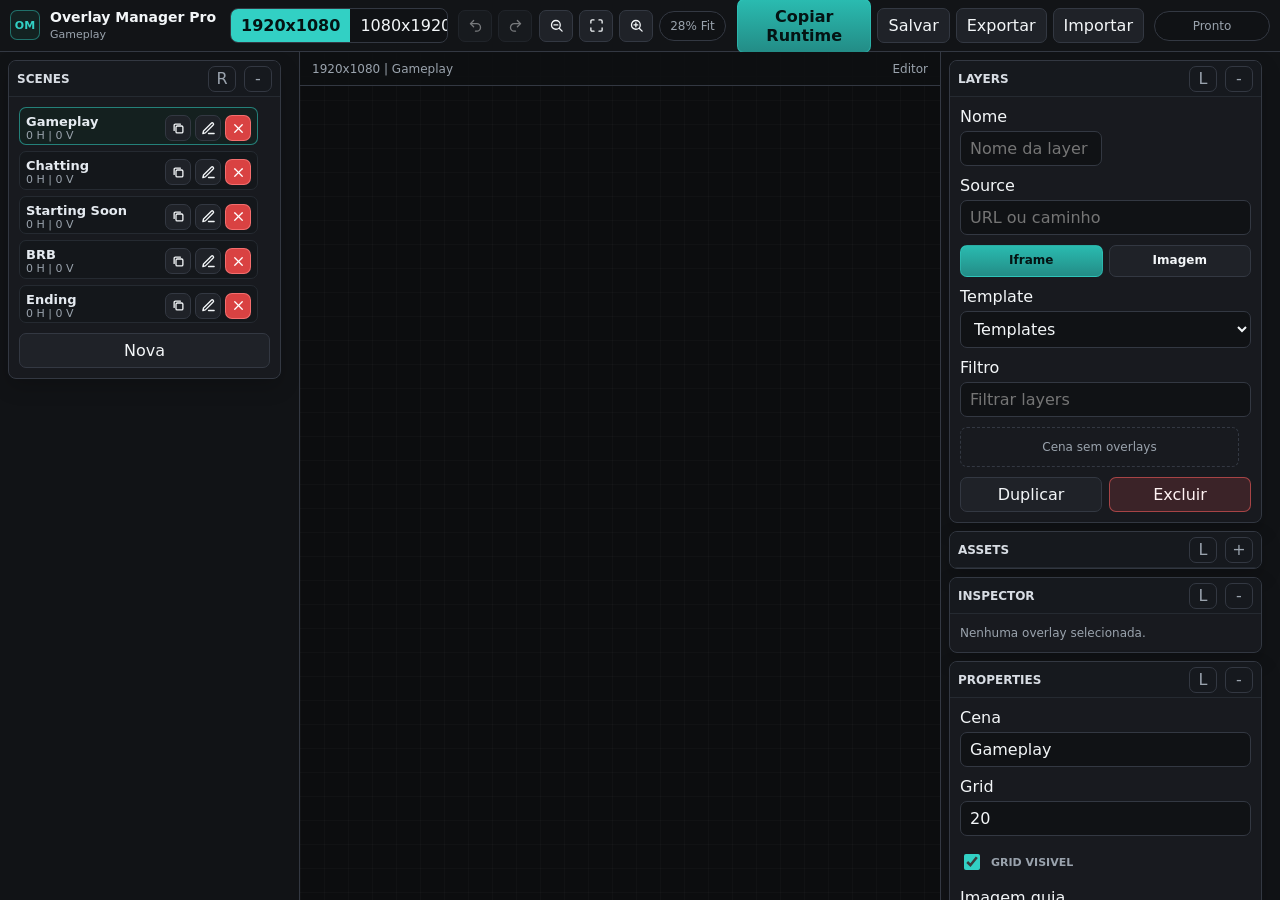
==== commit 44c9bb14: "Fix layer action layout" ====
--- a/index.html
+++ b/index.html
@@ -4,7 +4,7 @@
   <meta charset="UTF-8">
   <meta name="viewport" content="width=device-width, initial-scale=1.0">
   <title>Overlay Manager Pro</title>
-  <link rel="stylesheet" href="./styles.css?v=20260509-shift-free-scale">
+  <link rel="stylesheet" href="./styles.css?v=20260509-assets-panels-fix">
 </head>
 <body class="editor-shell">
   <div class="app" id="app">
@@ -74,6 +74,6 @@
   <input id="previewImageInput" type="file" accept="image/*" hidden>
   <input id="imageAssetInput" type="file" accept=".png,.jpg,.jpeg,.webp,.avif,.bmp,image/png,image/jpeg,image/webp,image/avif,image/bmp" multiple hidden>
 
-  <script type="module" src="./src/app.js?v=20260509-shift-free-scale"></script>
+  <script type="module" src="./src/app.js?v=20260509-assets-panels-fix"></script>
 </body>
 </html>
--- a/styles.css
+++ b/styles.css
@@ -378,6 +378,7 @@
 .dock,
 .panel-content,
 .scene-list,
+.asset-list,
 .layer-list,
 .workspace {
   scrollbar-width: thin;
@@ -387,6 +388,7 @@
 .dock::-webkit-scrollbar,
 .panel-content::-webkit-scrollbar,
 .scene-list::-webkit-scrollbar,
+.asset-list::-webkit-scrollbar,
 .layer-list::-webkit-scrollbar,
 .workspace::-webkit-scrollbar {
   width: 10px;
@@ -396,6 +398,7 @@
 .dock::-webkit-scrollbar-track,
 .panel-content::-webkit-scrollbar-track,
 .scene-list::-webkit-scrollbar-track,
+.asset-list::-webkit-scrollbar-track,
 .layer-list::-webkit-scrollbar-track,
 .workspace::-webkit-scrollbar-track {
   background: #101215;
@@ -404,6 +407,7 @@
 .dock::-webkit-scrollbar-thumb,
 .panel-content::-webkit-scrollbar-thumb,
 .scene-list::-webkit-scrollbar-thumb,
+.asset-list::-webkit-scrollbar-thumb,
 .layer-list::-webkit-scrollbar-thumb,
 .workspace::-webkit-scrollbar-thumb {
   border: 2px solid #101215;
@@ -650,6 +654,7 @@
 .handle.w { left: -4px; cursor: ew-resize; }
 
 .scene-list,
+.asset-list,
 .layer-list {
   display: flex;
   flex-direction: column;
@@ -670,6 +675,70 @@
   max-height: clamp(220px, 46vh, 620px);
 }
 
+.asset-library {
+  display: flex;
+  flex-direction: column;
+  gap: 6px;
+  min-width: 0;
+}
+
+.asset-save-row {
+  display: flex;
+  min-width: 0;
+}
+
+.asset-save-row > * {
+  flex: 1 1 auto;
+}
+
+.asset-list {
+  max-height: 150px;
+}
+
+.dock-panel[data-panel="assets"] .asset-list {
+  max-height: clamp(180px, 42vh, 520px);
+}
+
+.asset-row {
+  display: grid;
+  grid-template-columns: 38px minmax(0, 1fr) auto;
+  align-items: center;
+  gap: 6px;
+  min-height: 34px;
+  border: 1px solid var(--line-soft);
+  border-radius: 7px;
+  background: #14171b;
+  padding: 5px;
+}
+
+.asset-row:hover {
+  border-color: #48505c;
+  background: #181c21;
+}
+
+.asset-thumb {
+  width: 38px;
+  height: 28px;
+  display: grid;
+  place-items: center;
+  border: 1px solid var(--line);
+  border-radius: 6px;
+  color: var(--muted);
+  background: #101215;
+  font-size: 10px;
+  font-weight: 800;
+}
+
+.asset-info {
+  min-width: 0;
+}
+
+.asset-actions {
+  display: flex;
+  align-items: center;
+  gap: 4px;
+}
+
 .scene-row,
 .layer-row {
   display: grid;
@@ -733,6 +802,9 @@
 .layer-row {
   grid-template-columns: 42px minmax(0, 1fr);
   align-items: start;
+  row-gap: 6px;
+  min-height: 72px;
+  overflow: visible;
 }
 
 .layer-thumb {
@@ -767,6 +839,13 @@
   flex-wrap: wrap;
   gap: 4px;
   min-width: 0;
+}
+
+.layer-row .row-actions {
+  grid-column: 1 / -1;
+  justify-content: flex-end;
+  flex-wrap: nowrap;
+  min-height: 26px;
 }
 
 .mini-btn {
@@ -827,9 +906,32 @@
   gap: 7px;
 }
 
+.button-row.compact-actions {
+  display: grid;
+  grid-template-columns: repeat(2, minmax(0, 1fr));
+  gap: 6px;
+}
+
 .button-row > * {
   flex: 1 1 74px;
   min-width: 0;
+}
+
+.button-row.compact-actions > * {
+  flex: initial;
+}
+
+button.compact-action {
+  min-height: 32px;
+  padding: 5px 8px;
+  font-size: 12px;
+  font-weight: 700;
+  line-height: 1.15;
+}
+
+.compact-empty {
+  padding: 8px;
+  font-size: 11px;
 }
 
 .icon-button-row {
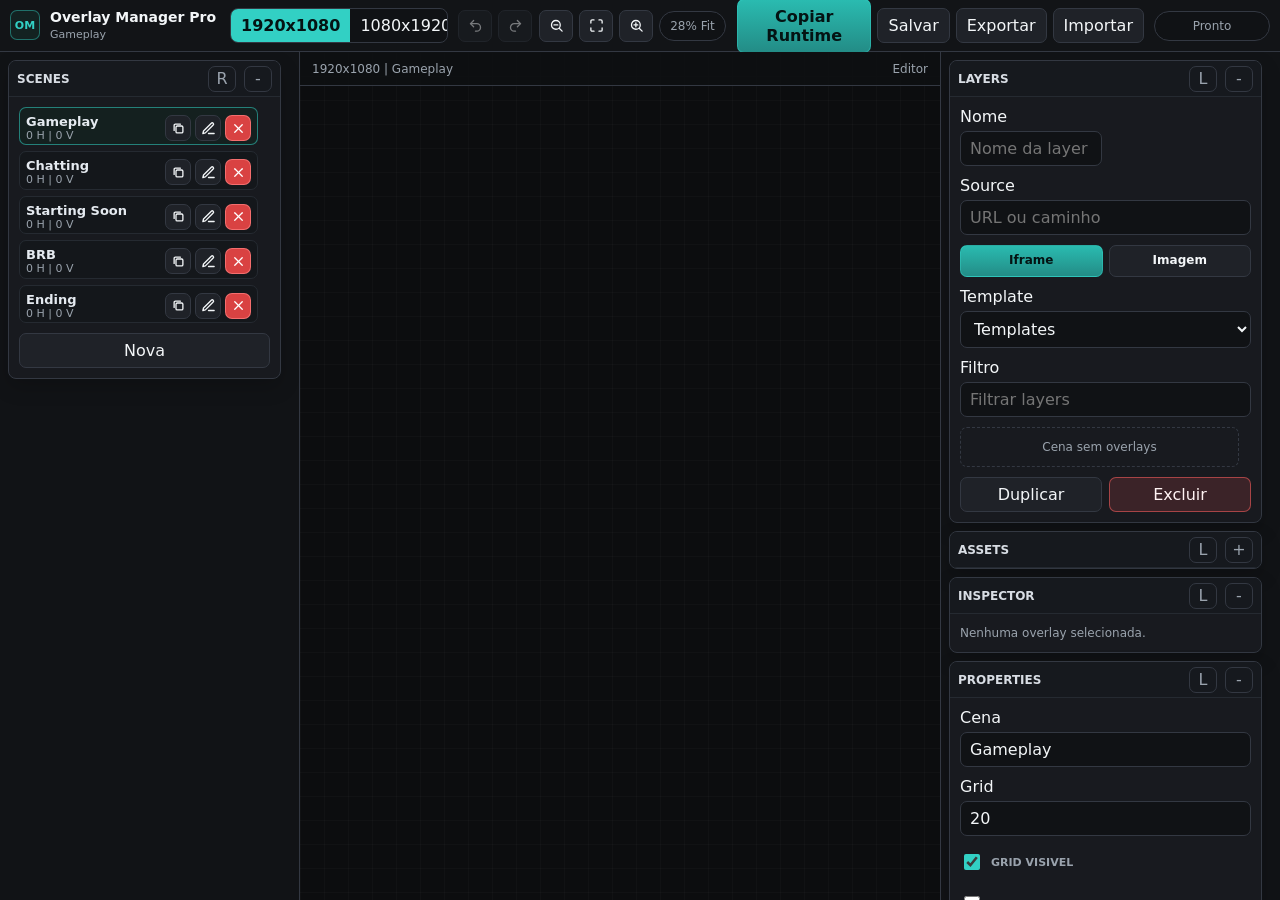
==== commit 53c93903: "Optimize runtime performance" ====
--- a/index.html
+++ b/index.html
@@ -4,7 +4,7 @@
   <meta charset="UTF-8">
   <meta name="viewport" content="width=device-width, initial-scale=1.0">
   <title>Overlay Manager Pro</title>
-  <link rel="stylesheet" href="./styles.css?v=20260509-assets-panels-fix">
+  <link rel="stylesheet" href="./styles.css?v=20260509-runtime-perf">
 </head>
 <body class="editor-shell">
   <div class="app" id="app">
@@ -74,6 +74,6 @@
   <input id="previewImageInput" type="file" accept="image/*" hidden>
   <input id="imageAssetInput" type="file" accept=".png,.jpg,.jpeg,.webp,.avif,.bmp,image/png,image/jpeg,image/webp,image/avif,image/bmp" multiple hidden>
 
-  <script type="module" src="./src/app.js?v=20260509-assets-panels-fix"></script>
+  <script type="module" src="./src/app.js?v=20260509-runtime-perf"></script>
 </body>
 </html>
